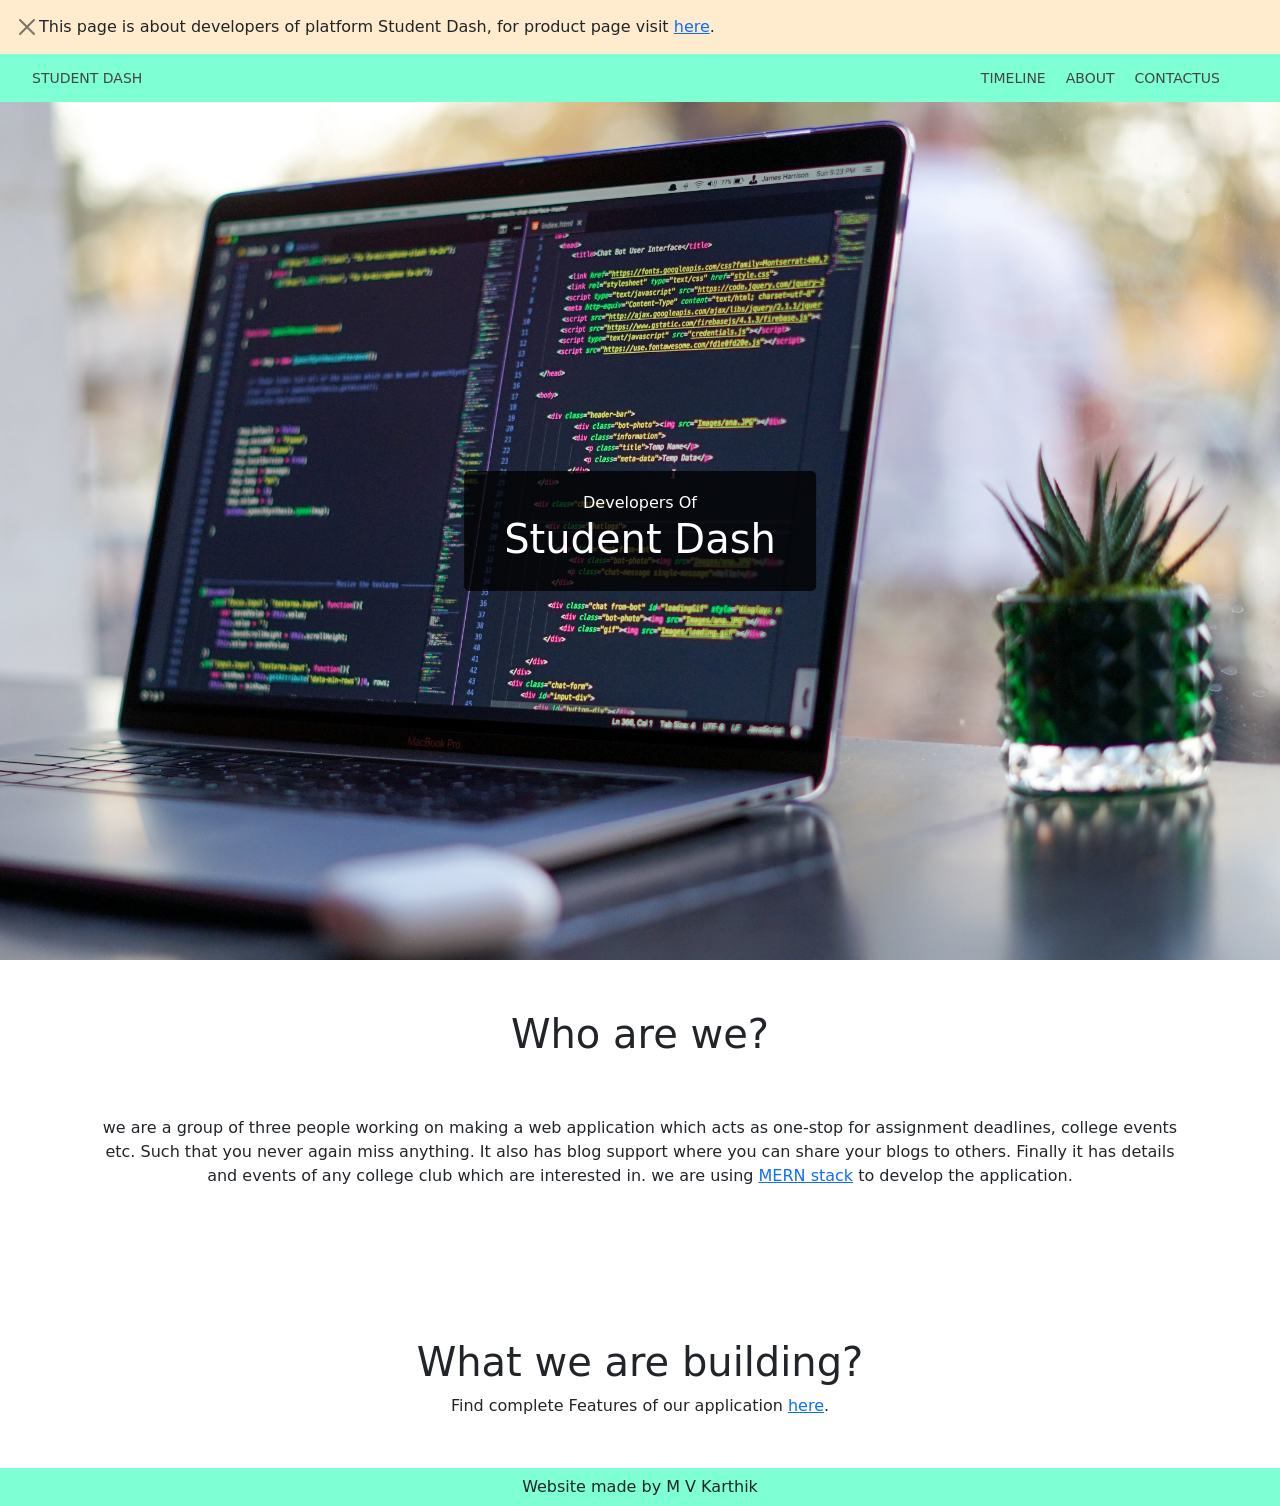
==== index.html @ 1e2ff8c9 "temporarily host ssl assignment" ====
<!DOCTYPE html>
<html lang="en">
<head>
    <meta charset="UTF-8">
    <meta http-equiv="X-UA-Compatible" content="IE=edge">
    <meta name="viewport" content="width=device-width, initial-scale=1.0">
    <title>Document</title>
    <link rel="stylesheet" href="./style.css">
    <link href="https://cdn.jsdelivr.net/npm/bootstrap@5.0.2/dist/css/bootstrap.min.css" rel="stylesheet" integrity="sha384-EVSTQN3/azprG1Anm3QDgpJLIm9Nao0Yz1ztcQTwFspd3yD65VohhpuuCOmLASjC" crossorigin="anonymous">
</head>
<body>
    <div Id="note-wrap">
        <div class="note">
            <button type="button" onclick="closenote()" class="btn-close" aria-label="Close"></button>
            <p>This page is about developers of platform  Student Dash, for product page visit <a href="https://modernoctave.github.io/SSL-git/">here</a>.</p>
        </div>
    </div>
    <header>
        <ul>
            <li><a href="./index.html">Student Dash</a></li>
        </ul>
        <div class="nav">

            <ul>
                <li><a href="./timeline.html" >Timeline</a></li>
                <li><a href="./aboutus.html">About</a></li>
                <li><a href="./Contactus.html">ContactUs</a></li>
            </ul> 
        </div>
    </header>
    <div class="poster">
        <img  class="poster-image" src="./img/james-harrison-vpOeXr5wmR4-unsplash.jpg">   
        <div class="poster-text" >
            <p>Developers Of</p>
            <h1 style="margin-top: 0px;">Student Dash</h1>
        </div> 
    </div>
    
    <div class="whoarewe">
        <h1>Who are we?</h1>
        <p class="whoarewe"> we are a group of three people working on making a web application which acts
            as one-stop for assignment deadlines, college events etc. Such that you never again miss anything.
            It also has blog support where you can share your blogs to others. Finally it has details and events of any college club which are interested in.
            we are using <a href="https://www.mongodb.com/mern-stack">MERN stack</a> to develop the application.
        </p>
    </div>
    <div class="whoarewe">
        <h1>What we are building?</h1>
        <p>
            Find complete Features of our application <a href="https://modernoctave.github.io/SSL-git/features.html">here</a>.
        </p>
    </div>

    <footer>Website made by M V Karthik</footer>
    <script>
        function closenote(){
            document.getElementById("note-wrap").innerHTML="";
        }
    </script>
</body>
</html>
---- style.css ----
html {
    width: 100%;
    height: 100%;
}

p,ul,li {
    margin: inherit !important;
}
 
h1 {
    text-align: center;
}

body{
    display: flex;
    flex-direction: column;
    height: 100%;
    margin: 20px;
}

.note{
    background-color: blanchedalmond;
    padding: 15px;
    display: flex;
    flex-direction: row;
    align-items: center;
}

header{
    display: flex;
    background-color: aquamarine;
    flex-direction: row;
    justify-content: space-between;
}

header ul{
    display: flex;
    flex-direction: row;
    justify-content: space-evenly;
}

.nav {
    display: flex;
    margin-right: 20px;
    justify-content:end;
    min-width: 50%;
}

header li{
    list-style: none;
    display: inline-block;
    position: relative;
    padding-top: 12px;
    padding-bottom: 12px;
}

header a {
    text-align: center;
    color: #444;
    text-decoration: none;
    text-transform: uppercase;
    font-size: 14px;
    min-height: 100%;
  }
  
  header a:hover {
    color: #000;
  }

header a::before {
    content: '';
    display: block;
    height: 5px;
    background-color: #444;
  
    position: absolute;
    top: 0;
    width: 0%;
  
    transition: all ease-in-out 250ms;
}

header a:hover::before {
    width: 100%;
}

.poster {
	position: relative;
	top: 0px;
	left: 0px;
	width: 100%;
}

.poster-image {
	width: 100%;
	height: calc(100vh - 12px - 30px);
	object-fit:cover;
	display: block;
    z-index: -1;
}

.poster-text {
	color: white;
	background-color: #000000c8;
	position: absolute;
	top: 50%;
	left: 50%;
	transform: translate(-50%, -50%);
	padding: 20px 40px;
	border-radius: 5px;
	text-align: center;
}

footer {
    padding: 7px;
    text-align: center;
    margin-top: auto;
    background-color: aquamarine;
}

.whoarewe{
    text-align: center;
    padding: 50px;
}

.Subscribe{
    margin-top: 2em;
    text-align: center;
}

/*Time line */
#timeline-container {
    overflow: auto;
    padding: 60px 0;
}
#timeline-container .inner-container {
    max-width: 1000px;
    margin: 0 auto;
}
#timeline-container .inner-container .heading {
    text-align: center;
    font-family: var(--font-family-1);
    font-weight: 700;
    font-size: 3rem;
    color:black;
    margin-top: 0;
}
.timeline {
    margin: 0 auto;
    position: relative;
    left: 120px;
    width: 80%;
    max-width: 900px;
    margin-top: 16px;
    margin-left: 5%;
}
.timeline-item {
    font-family: var(--font-family-2);
    text-align: center;
    font-size: 1.4rem;
    padding: 1rem 1.5rem 1rem 1.5rem;
    border-left: 4px solid rgb(0, 0, 0);
    border-bottom: 1px solid rgb(0, 0, 0);
    position: relative;
    list-style-type: none;
    --item-width: calc(100%);
}
.timeline-item::after {
    content: attr(data-date);
    position: absolute;
    right: calc(var(--item-width) + 40px);
    top: 16px;
    float: right;
    font-weight: bold;
    white-space: nowrap;
}
.timeline-item::before {
    content: "";
    border-radius: 50%;
    width: 16px;
    height: 16px;
    position: absolute;
    left: -10px;
    top: 21px;
}
.timeline-item:last-child {
    border-bottom: none;
}
@media only screen and (max-width: 800px) {
    .timeline {
        margin: 0 auto;
        position: relative;
        left: 85px;
   }
    .timeline .timeline-item {
        font-size: 1.1rem;
   }
    .timeline .timeline-item::after {
        right: calc(var(--item-width) + 30px);
   }
}
@media only screen and (max-width: 800px) {
    .timeline-item {
        padding: 1rem 1.5rem 1rem 0.5rem;
   }
    .timeline-item::after {
        right: calc(var(--item-width) + 20px);
   }
}

.aboutus{
    padding: 40px;
    display: flex;
    flex-direction: row;
    justify-content: space-evenly;
    color: coral;
}

.aboutus h2:hover{
    color: blueviolet;
}

.stack{
    padding: 40px;
    display: flex;
    flex-direction: row;
    justify-content: space-evenly;
    color: rgb(43, 199, 121);
}

.stack h2:hover{
    color: blueviolet;
}
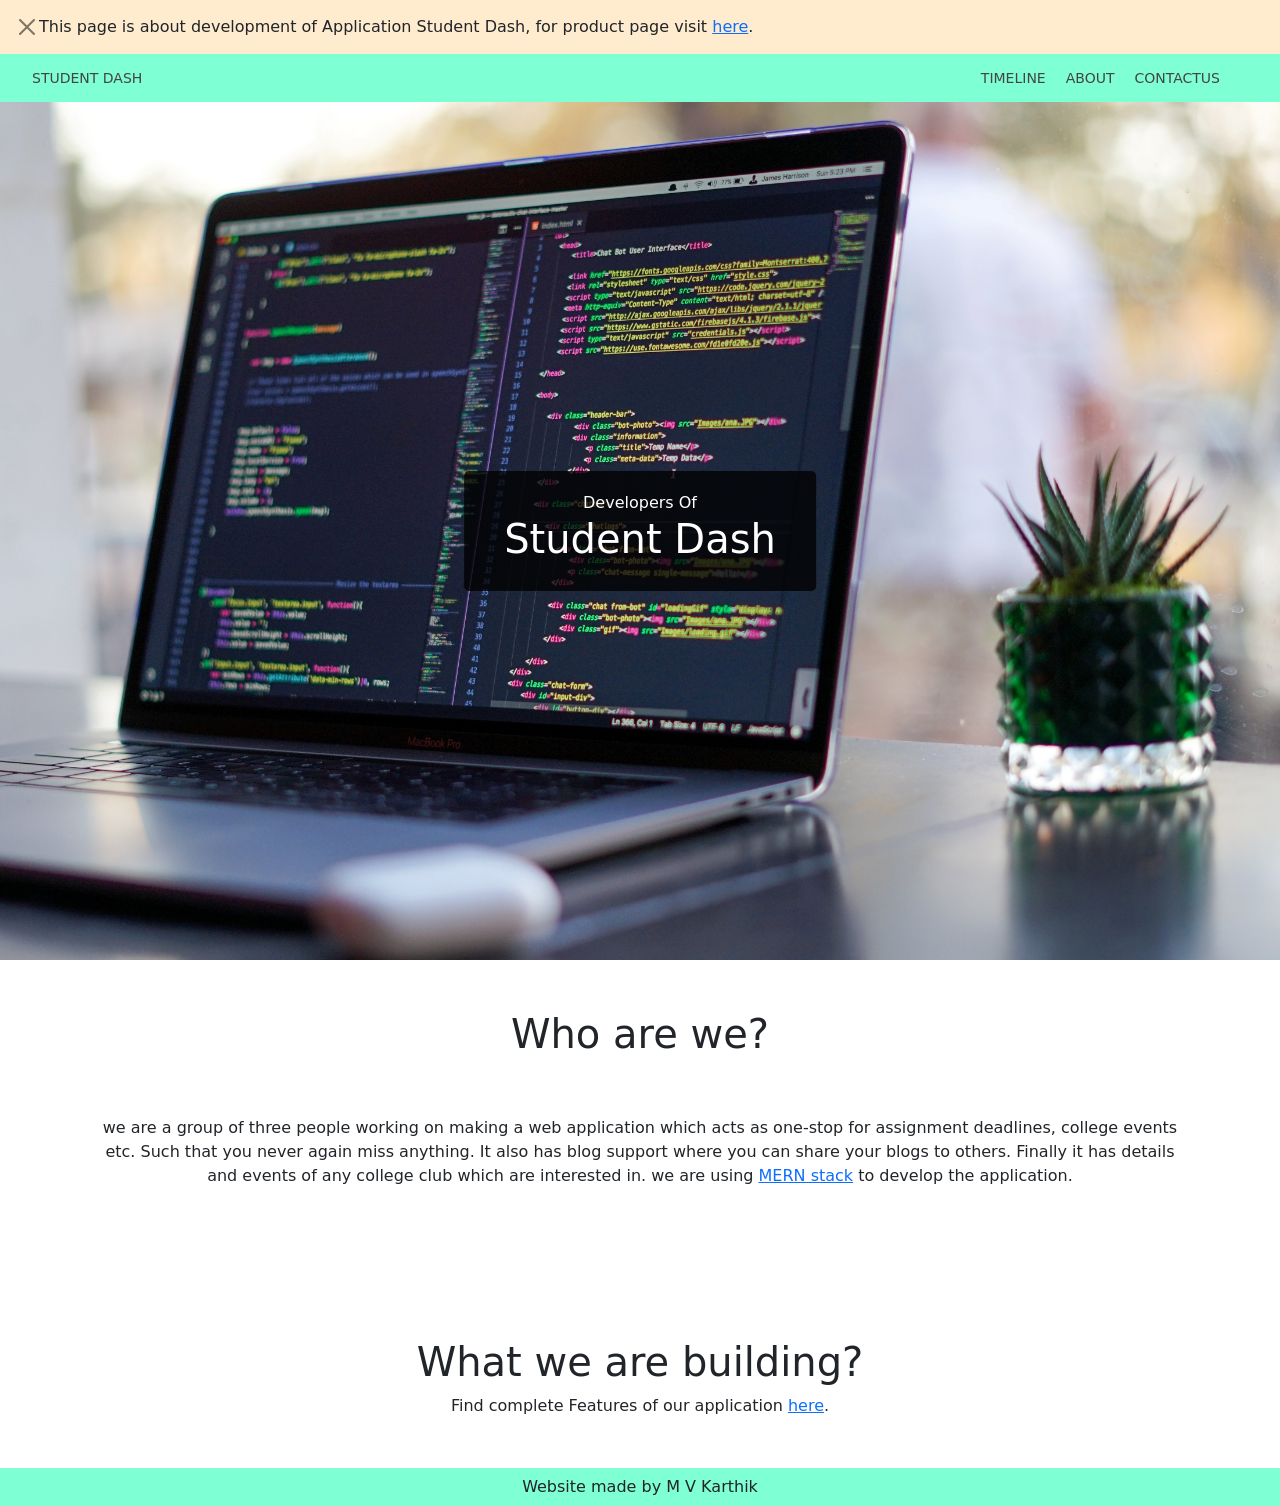
==== commit f61ab2fe: "Update index.html" ====
--- a/index.html
+++ b/index.html
@@ -12,7 +12,7 @@
     <div Id="note-wrap">
         <div class="note">
             <button type="button" onclick="closenote()" class="btn-close" aria-label="Close"></button>
-            <p>This page is about developers of platform  Student Dash, for product page visit <a href="https://modernoctave.github.io/SSL-git/">here</a>.</p>
+            <p>This page is about development of Application Student Dash, for product page visit <a href="https://modernoctave.github.io/SSL-git/">here</a>.</p>
         </div>
     </div>
     <header>
@@ -58,4 +58,4 @@
         }
     </script>
 </body>
-</html>+</html>
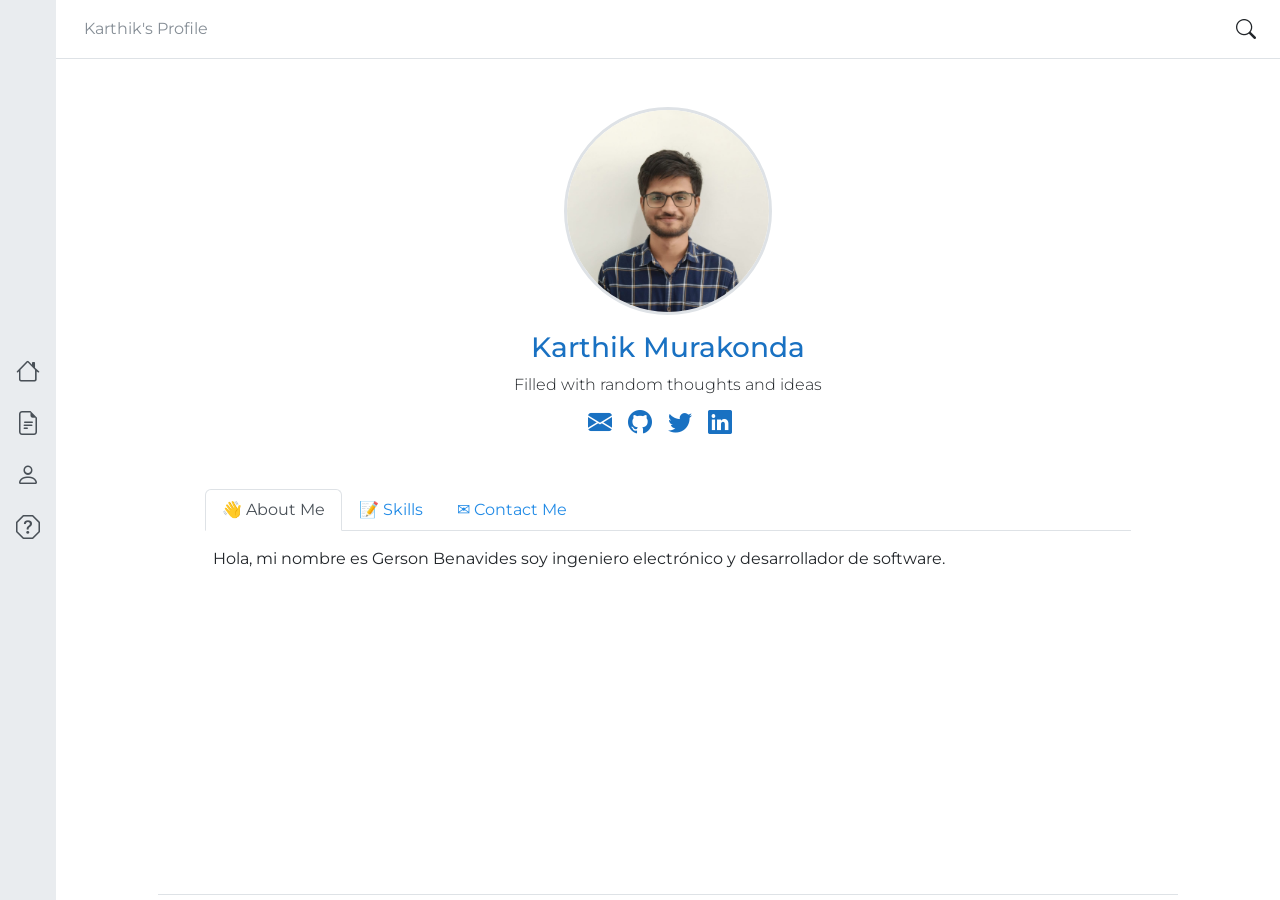
==== commit f31ed42f: "new brach" ====
--- a/index.html
+++ b/index.html
@@ -1,61 +1,551 @@
-<!DOCTYPE html>
-<html lang="en">
-<head>
-    <meta charset="UTF-8">
-    <meta http-equiv="X-UA-Compatible" content="IE=edge">
-    <meta name="viewport" content="width=device-width, initial-scale=1.0">
-    <title>Document</title>
-    <link rel="stylesheet" href="./style.css">
-    <link href="https://cdn.jsdelivr.net/npm/bootstrap@5.0.2/dist/css/bootstrap.min.css" rel="stylesheet" integrity="sha384-EVSTQN3/azprG1Anm3QDgpJLIm9Nao0Yz1ztcQTwFspd3yD65VohhpuuCOmLASjC" crossorigin="anonymous">
-</head>
-<body>
-    <div Id="note-wrap">
-        <div class="note">
-            <button type="button" onclick="closenote()" class="btn-close" aria-label="Close"></button>
-            <p>This page is about development of Application Student Dash, for product page visit <a href="https://modernoctave.github.io/SSL-git/">here</a>.</p>
-        </div>
-    </div>
-    <header>
-        <ul>
-            <li><a href="./index.html">Student Dash</a></li>
-        </ul>
-        <div class="nav">
-
-            <ul>
-                <li><a href="./timeline.html" >Timeline</a></li>
-                <li><a href="./aboutus.html">About</a></li>
-                <li><a href="./Contactus.html">ContactUs</a></li>
-            </ul> 
-        </div>
-    </header>
-    <div class="poster">
-        <img  class="poster-image" src="./img/james-harrison-vpOeXr5wmR4-unsplash.jpg">   
-        <div class="poster-text" >
-            <p>Developers Of</p>
-            <h1 style="margin-top: 0px;">Student Dash</h1>
-        </div> 
-    </div>
-    
-    <div class="whoarewe">
-        <h1>Who are we?</h1>
-        <p class="whoarewe"> we are a group of three people working on making a web application which acts
-            as one-stop for assignment deadlines, college events etc. Such that you never again miss anything.
-            It also has blog support where you can share your blogs to others. Finally it has details and events of any college club which are interested in.
-            we are using <a href="https://www.mongodb.com/mern-stack">MERN stack</a> to develop the application.
-        </p>
-    </div>
-    <div class="whoarewe">
-        <h1>What we are building?</h1>
-        <p>
-            Find complete Features of our application <a href="https://modernoctave.github.io/SSL-git/features.html">here</a>.
-        </p>
-    </div>
-
-    <footer>Website made by M V Karthik</footer>
-    <script>
-        function closenote(){
-            document.getElementById("note-wrap").innerHTML="";
-        }
-    </script>
-</body>
-</html>
+<!DOCTYPE html>
+<html lang="en">
+<head>
+  <meta charset="UTF-8">
+  <meta name="viewport" content="width=device-width, initial-scale=1.0">
+  <title>Karthik Murakonda</title>
+  <link rel="preconnect" href="https://fonts.googleapis.com">
+  <link rel="preconnect" href="https://fonts.gstatic.com" crossorigin>
+  <link rel="stylesheet" href="https://fonts.googleapis.com/css2?family=Montserrat:ital,wght@0,100;0,200;0,300;0,400;0,500;0,600;0,700;0,800;0,900;1,100;1,200;1,300;1,400;1,500;1,600;1,700;1,800;1,900&display=swap">
+  <link rel="stylesheet" href="https://karthikmurakonda.github.io/assets/css/custom.css">
+  <link rel="stylesheet" href="https://cdn.jsdelivr.net/npm/bootstrap-icons@1.10.3/font/bootstrap-icons.css"><link rel="apple-touch-icon" sizes="180x180" href="https://karthikmurakonda.github.io/images/favicon/apple-touch-icon.png">
+    <link rel="icon" type="image/png" sizes="32x32" href="https://karthikmurakonda.github.io/images/favicon/favicon-32x32.png">
+    <link rel="icon" type="image/png" sizes="16x16" href="https://karthikmurakonda.github.io/images/favicon/favicon-16x16.png">
+    <link rel="manifest" href="https://karthikmurakonda.github.io/images/favicon/site.webmanifest">
+    <link rel="mask-icon" href="https://karthikmurakonda.github.io/images/favicon/safari-pinned-tab.svg" color="#5bbad5">
+    <meta name="msapplication-TileColor" content="#2d89ef">
+    <meta name="theme-color" content="#ffffff"><link rel="canonical" href="https://karthikmurakonda.github.io/" /><link rel="alternate" type="application/atom+xml"
+        title="RSS" href="https://karthikmurakonda.github.io/atom.xml"
+      ><meta name="author" content="Your name"><meta name="description" content="An aspiring software developer and a student of life." /><meta name="generator" content="Zola">
+  <meta property="og:title" content="Karthik's Profile" />
+  <meta property="og:url" content="https://karthikmurakonda.github.io/" /><meta property="og:description" content="An aspiring software developer and a student of life." /><meta property="og:site_name" content="Karthik Murakonda" />
+  <meta property="og:locale" content="en_US" />
+  <meta name="twitter:card" content="summary" /><meta name="twitter:creator" content="@user" /><meta name="google-site-verification" content="0123457890abcdefg" />
+  <script async src="https://www.googletagmanager.com/gtag/js?id=G-0123456789"></script>
+    <script>
+      window.dataLayer = window.dataLayer || [];
+      function gtag(){dataLayer.push(arguments);}
+      gtag('js', new Date());
+
+      gtag('config', 'G-0123456789');
+    </script>
+</head>
+<body>
+  <div class="container-fluid vh-100">
+    <div class="row h-100"><div
+    class="sidebar d-none d-xl-block col-auto mh-100 p-0 overflow-auto"
+  >
+    <aside class="d-flex flex-column justify-content-between h-100">
+      <div class="d-none mb-4 pt-5 px-4 text-center">
+        <div class="sidebar-avatar mb-2 mx-auto border border-3 rounded-circle">
+          <a href="https://karthikmurakonda.github.io/" target="_blank" rel="noopener noreferrer">
+    <img
+      src="https://karthikmurakonda.github.io/images/avatar.jpeg"
+      alt="Your name"
+      class="img-fluid"
+    >
+  </a>
+        </div>
+        <div class="mb-1">
+          <a
+            href="https://karthikmurakonda.github.io"
+            class="sidebar-title fs-5 fw-bold text-decoration-none"
+          >
+            Karthik Murakonda
+          </a>
+        </div>
+        <div class="fw-light">
+          Filled with random thoughts and ideas
+        </div>
+      </div>
+
+      <div class="sidebar-nav list-group my-auto rounded-0 text-center"><a
+        href="https://karthikmurakonda.github.io/"
+        class="sidebar-nav-item list-group-item list-group-item-action border border-0"
+        data-bs-toggle="tooltip" data-bs-title="Home"
+      >
+        <span class="sidebar-nav-icon bi bi-house d-none d-xl-inline fs-4"></span>
+        <span class="sidebar-nav-text d-none">
+          Home
+        </span>
+      </a><a
+        href="https://karthikmurakonda.github.io/blog/"
+        class="sidebar-nav-item list-group-item list-group-item-action border border-0"
+        data-bs-toggle="tooltip" data-bs-title="Blog"
+      >
+        <span class="sidebar-nav-icon bi bi-file-earmark-text d-none d-xl-inline fs-4"></span>
+        <span class="sidebar-nav-text d-none">
+          Blog
+        </span>
+      </a><a
+        href="https://karthikmurakonda.github.io/"
+        class="sidebar-nav-item list-group-item list-group-item-action border border-0"
+        data-bs-toggle="tooltip" data-bs-title="Author"
+      >
+        <span class="sidebar-nav-icon bi bi-person d-none d-xl-inline fs-4"></span>
+        <span class="sidebar-nav-text d-none">
+          Author
+        </span>
+      </a><a
+        href="https://github.com/gersonbdev/ataraxia-zola"
+        class="sidebar-nav-item list-group-item list-group-item-action border border-0"
+        data-bs-toggle="tooltip" data-bs-title="About"
+      >
+        <span class="sidebar-nav-icon bi bi-question-octagon d-none d-xl-inline fs-4"></span>
+        <span class="sidebar-nav-text d-none">
+          About
+        </span>
+      </a></div>
+
+      <div class="sidebar-social d-none mt-4 pb-4 px-4">
+        <div class="container-fluid">
+          <div class="row justify-content-center">
+            <div class="col-auto px-2">
+        <a
+          href="mailto:200010030@iitdh.ac.in"
+          target="_blank" rel="noopener noreferrer"
+          data-bs-toggle="tooltip"
+          data-bs-title='Email'
+          class="text-decoration-none"
+        >
+          <span class="bi bi-envelope-fill"></span>
+        </a>
+      </div><div class="col-auto px-2">
+        <a
+          href="github.com/karthikmurakonda"
+          target="_blank" rel="noopener noreferrer"
+          data-bs-toggle="tooltip"
+          data-bs-title='GitHub'
+          class="text-decoration-none"
+        >
+          <span class="bi bi-github"></span>
+        </a>
+      </div><div class="col-auto px-2">
+        <a
+          href="https://twitter.com/mv_karthik14"
+          target="_blank" rel="noopener noreferrer"
+          data-bs-toggle="tooltip"
+          data-bs-title='Twitter'
+          class="text-decoration-none"
+        >
+          <span class="bi bi-twitter"></span>
+        </a>
+      </div><div class="col-auto px-2">
+        <a
+          href="https://www.linkedin.com/in/murakonda-venkata-karthik-59756b200/"
+          target="_blank" rel="noopener noreferrer"
+          data-bs-toggle="tooltip"
+          data-bs-title='LinkedIn'
+          class="text-decoration-none"
+        >
+          <span class="bi bi-linkedin"></span>
+        </a>
+      </div><div class="col-auto px-2">
+        <a
+          href="https://leetcode.com/karthikmurakonda/"
+          target="_blank" rel="noopener noreferrer"
+          data-bs-toggle="tooltip"
+          data-bs-title='Leetcode'
+          class="text-decoration-none"
+        >
+          <span class="bi bi-leetcode"></span>
+        </a>
+      </div>
+          </div>
+        </div>
+      </div>
+    </aside>
+  </div><div class="col mh-100 overflow-auto px-0"><nav
+    class="navbar navbar-expand navbar-bg-light sticky-top border-bottom"
+  >
+    <div class="container-fluid"><button
+        type="button"
+        class="btn d-block d-xl-none fs-5"
+        data-bs-toggle="offcanvas" data-bs-target="#offcanvas"
+        aria-controls="offcanvas"
+      >
+        <span class="bi bi-list"></span>
+      </button>
+      
+      <div class="col-8">
+        
+          <div class="row justify-content-center justify-content-xl-start p-2 ps-xl-3 text-center"><div class="col-auto">
+      <span
+        class="d-inline d-sm-none text-secondary"
+        data-bs-toggle="tooltip"
+        data-bs-title="Karthik's Profile"
+      >
+        Karthik's Profil…
+      </span>
+      <span
+        class="d-none d-sm-inline text-secondary"
+        data-bs-toggle="tooltip"
+        data-bs-title="Karthik's Profile"
+      >
+        Karthik's Profile
+      </span>
+    </div>
+  </div>
+        
+      </div>
+
+      <button
+    type="button" data-bs-toggle="modal" data-bs-target="#searchModal"
+    class="btn border border-0"
+  >
+    <span class="bi bi-search fs-5"></span>
+  </button>
+    </div>
+  </nav><div class="d-flex flex-column h-100"><main class="container">
+    <div class="row justify-content-center mt-5 mb-3">
+      <div class="col-auto">
+        <div class="index-avatar border border-3 rounded-circle">
+          <a href="https://karthikmurakonda.github.io/" target="_blank" rel="noopener noreferrer">
+    <img
+      src="https://karthikmurakonda.github.io/images/avatar.jpeg"
+      alt="Your name"
+      class="img-fluid"
+    >
+  </a>
+        </div>
+      </div>
+    </div>
+    <div class="row justify-content-center mb-5">
+      <div class="col-11 col-sm-8 col-md-7 col-xl-6 text-center">  
+        <div class="mb-1">
+            <a
+              href="https://karthikmurakonda.github.io/"
+              target="_blank"
+              rel="noopener noreferrer"
+              class="text-decoration-none"
+            >
+                <h1 class="fs-3">Karthik Murakonda</h1>
+            </a>
+        </div>
+        <div class="fs-6 fw-light mb-2">
+            Filled with random thoughts and ideas
+        </div>
+        <div class="row justify-content-center fs-4">
+          <div class="col-auto px-2">
+        <a
+          href="mailto:200010030@iitdh.ac.in"
+          target="_blank" rel="noopener noreferrer"
+          data-bs-toggle="tooltip"
+          data-bs-title='Email'
+          class="text-decoration-none"
+        >
+          <span class="bi bi-envelope-fill"></span>
+        </a>
+      </div><div class="col-auto px-2">
+        <a
+          href="github.com/karthikmurakonda"
+          target="_blank" rel="noopener noreferrer"
+          data-bs-toggle="tooltip"
+          data-bs-title='GitHub'
+          class="text-decoration-none"
+        >
+          <span class="bi bi-github"></span>
+        </a>
+      </div><div class="col-auto px-2">
+        <a
+          href="https://twitter.com/mv_karthik14"
+          target="_blank" rel="noopener noreferrer"
+          data-bs-toggle="tooltip"
+          data-bs-title='Twitter'
+          class="text-decoration-none"
+        >
+          <span class="bi bi-twitter"></span>
+        </a>
+      </div><div class="col-auto px-2">
+        <a
+          href="https://www.linkedin.com/in/murakonda-venkata-karthik-59756b200/"
+          target="_blank" rel="noopener noreferrer"
+          data-bs-toggle="tooltip"
+          data-bs-title='LinkedIn'
+          class="text-decoration-none"
+        >
+          <span class="bi bi-linkedin"></span>
+        </a>
+      </div><div class="col-auto px-2">
+        <a
+          href="https://leetcode.com/karthikmurakonda/"
+          target="_blank" rel="noopener noreferrer"
+          data-bs-toggle="tooltip"
+          data-bs-title='Leetcode'
+          class="text-decoration-none"
+        >
+          <span class="bi bi-leetcode"></span>
+        </a>
+      </div>
+        </div>
+      </div>
+    </div>
+    <div class="row justify-content-center mb-5">
+      <div class="col-11 col-lg-10 col-xxl-9">
+        <div class="mb-5">
+  <ul class="nav nav-tabs" id="home" role="tablist"><li class="nav-item" role="presentation">
+        <button
+          id="home-0-tab"
+          data-bs-toggle="tab" data-bs-target="#home-0-tab-pane"
+          type="button" role="tab" aria-controls="home-0-tab-pane"class="nav-link active"
+            aria-selected="true">
+          👋 About Me
+        </button>
+      </li><li class="nav-item" role="presentation">
+        <button
+          id="home-1-tab"
+          data-bs-toggle="tab" data-bs-target="#home-1-tab-pane"
+          type="button" role="tab" aria-controls="home-1-tab-pane"class="nav-link"
+            aria-selected="false">
+          📝 Skills
+        </button>
+      </li><li class="nav-item" role="presentation">
+        <button
+          id="home-2-tab"
+          data-bs-toggle="tab" data-bs-target="#home-2-tab-pane"
+          type="button" role="tab" aria-controls="home-2-tab-pane"class="nav-link"
+            aria-selected="false">
+          ✉ Contact Me
+        </button>
+      </li></ul>
+  <div class="tab-content py-3 px-2" id="homeContent"><div
+        id="home-0-tab-pane" role="tabpanel"
+        aria-labelledby="home-0-tab" tabindex="0"class="tab-pane fade show active">
+        Hola, mi nombre es Gerson Benavides soy ingeniero electrónico y desarrollador de software.
+      </div><div
+        id="home-1-tab-pane" role="tabpanel"
+        aria-labelledby="home-1-tab" tabindex="0"class="tab-pane fade">
+        Tengo experiencia en proyectos web, diseño electrónico, sistemas embebidos y software para móviles; contando con conocimiento en múltiples lenguajes de programación de alto y bajo nivel, con orientaciones hacia front-end, back-end y desarrollo de controladores de hardware.
+      </div><div
+        id="home-2-tab-pane" role="tabpanel"
+        aria-labelledby="home-2-tab" tabindex="0"class="tab-pane fade">
+        Puedes contactarme a través de mi correo electrónico gersonbdev@gmail.com o en cualquiera de los canales mencionados en este sitio web.
+      </div></div>
+</div><!-- ## Patrocinio
+
+[![Liberapay](https://img.shields.io/badge/Financia%20mi%20trabajo-F6C915?style=flat&logo=liberapay&logoColor=ffffff "Finance my work")](https://liberapay.com/gersonbenavides/donate)  [![PayPal](https://img.shields.io/badge/Realiza%20una%20donación-00457C?style=flat&logo=paypal "Make a donation")](https://paypal.me/gersonbdev?country.x=CO&locale.x=es_XC)
+ -->
+
+      </div>
+    </div>
+  </main><footer class="container-fluid mt-auto">
+    <div class="row justify-content-center">
+      <div class="col-10">
+        <div class="row pt-3 pb-4 border-top">
+          <div class="col-12 col-md-6 mb-2 mb-md-0 text-center text-md-start">
+            <small class="text-secondary">
+              © 2023
+              <a 
+                href="https://karthikmurakonda.github.io/"
+                target="_blank" rel="noopener noreferrer"
+                class="text-decoration-none"
+              >
+                Your name&period;
+              </a>
+              <a
+                href="https://creativecommons.org/licenses/by/4.0/"
+                data-bs-toggle="tooltip"
+                data-bs-title="Except where otherwise noted, the blog posts on this site are licensed under the Creative Commons Attribution 4.0 International (CC BY 4.0) License by the author."
+                class="text-secondary text-decoration-none"
+              >
+                Some rights reserved.
+              </a>
+            </small>
+          </div>
+          <div class="col-12 col-md-6 text-center text-md-end">
+            <small class="text-secondary">
+              Powered by
+              <a 
+                href="https://www.getzola.org/"
+                target="_blank" rel="noopener noreferrer"
+                class="text-decoration-none"
+              >
+                Zola
+              </a>
+              with
+              <a 
+                href="https://github.com/gersonbdev/ataraxia-zola"
+                target="_blank" rel="noopener noreferrer"
+                class="text-decoration-none"
+              >
+                Ataraxia
+              </a>
+              theme.
+            </small>
+          </div>
+        </div>
+      </div>
+    </div>
+  </footer>
+        </div>
+      </div>
+    </div>
+  </div>
+  <div class="offcanvas offcanvas-start" tabindex="-1" id="offcanvas" aria-labelledby="offcanvasLabel">
+    <div class="offcanvas-body p-0">
+      <div class="sidebar container-fluid vh-100">
+        <div class="row h-100">
+          <div
+            class="col mh-100 px-0 overflow-auto"
+          >
+            <aside class="d-flex flex-column justify-content-between h-100">
+              <div class="mb-4 pt-5 px-3 text-center">
+                <div class="sidebar-avatar mb-2 mx-auto border border-3 rounded-circle">
+                  <a href="https://karthikmurakonda.github.io/" target="_blank" rel="noopener noreferrer">
+    <img
+      src="https://karthikmurakonda.github.io/images/avatar.jpeg"
+      alt="Your name"
+      class="img-fluid"
+    >
+  </a>
+                </div>
+                <div>
+                  <a
+                    href="https://karthikmurakonda.github.io"
+                    class="sidebar-title fs-5 fw-bold text-decoration-none"
+                  >
+                    Karthik Murakonda
+                  </a>
+                </div>
+              </div>
+
+              <div class="sidebar-nav list-group my-auto rounded-0 text-start"><a
+        href="https://karthikmurakonda.github.io/"
+        class="sidebar-nav-item list-group-item list-group-item-action border border-0"
+        data-bs-toggle="tooltip" data-bs-title="Home"
+      >
+        <span class="sidebar-nav-icon bi bi-house ms-2 me-1 fs-4"></span>
+        <span class="sidebar-nav-text">Home</span>
+      </a><a
+        href="https://karthikmurakonda.github.io/blog/"
+        class="sidebar-nav-item list-group-item list-group-item-action border border-0"
+        data-bs-toggle="tooltip" data-bs-title="Blog"
+      >
+        <span class="sidebar-nav-icon bi bi-file-earmark-text ms-2 me-1 fs-4"></span>
+        <span class="sidebar-nav-text">Blog</span>
+      </a><a
+        href="https://karthikmurakonda.github.io/"
+        class="sidebar-nav-item list-group-item list-group-item-action border border-0"
+        data-bs-toggle="tooltip" data-bs-title="Author"
+      >
+        <span class="sidebar-nav-icon bi bi-person ms-2 me-1 fs-4"></span>
+        <span class="sidebar-nav-text">Author</span>
+      </a><a
+        href="https://github.com/gersonbdev/ataraxia-zola"
+        class="sidebar-nav-item list-group-item list-group-item-action border border-0"
+        data-bs-toggle="tooltip" data-bs-title="About"
+      >
+        <span class="sidebar-nav-icon bi bi-question-octagon ms-2 me-1 fs-4"></span>
+        <span class="sidebar-nav-text">About</span>
+      </a></div>
+
+              <div class="sidebar-social mt-4 pb-4 px-3">
+                <div class="container-fluid">
+                  <div class="row justify-content-center">
+                    <div class="col-auto px-2">
+        <a
+          href="mailto:200010030@iitdh.ac.in"
+          target="_blank" rel="noopener noreferrer"
+          data-bs-toggle="tooltip"
+          data-bs-title='Email'
+          class="text-decoration-none"
+        >
+          <span class="bi bi-envelope-fill"></span>
+        </a>
+      </div><div class="col-auto px-2">
+        <a
+          href="github.com/karthikmurakonda"
+          target="_blank" rel="noopener noreferrer"
+          data-bs-toggle="tooltip"
+          data-bs-title='GitHub'
+          class="text-decoration-none"
+        >
+          <span class="bi bi-github"></span>
+        </a>
+      </div><div class="col-auto px-2">
+        <a
+          href="https://twitter.com/mv_karthik14"
+          target="_blank" rel="noopener noreferrer"
+          data-bs-toggle="tooltip"
+          data-bs-title='Twitter'
+          class="text-decoration-none"
+        >
+          <span class="bi bi-twitter"></span>
+        </a>
+      </div><div class="col-auto px-2">
+        <a
+          href="https://www.linkedin.com/in/murakonda-venkata-karthik-59756b200/"
+          target="_blank" rel="noopener noreferrer"
+          data-bs-toggle="tooltip"
+          data-bs-title='LinkedIn'
+          class="text-decoration-none"
+        >
+          <span class="bi bi-linkedin"></span>
+        </a>
+      </div><div class="col-auto px-2">
+        <a
+          href="https://leetcode.com/karthikmurakonda/"
+          target="_blank" rel="noopener noreferrer"
+          data-bs-toggle="tooltip"
+          data-bs-title='Leetcode'
+          class="text-decoration-none"
+        >
+          <span class="bi bi-leetcode"></span>
+        </a>
+      </div>
+                  </div>
+                </div>
+              </div>
+            </aside>
+          </div>
+        </div>
+      </div>
+    </div>
+  </div>
+  <div class="modal fade" id="searchModal" tabindex="-1" aria-labelledby="searchModalLabel" aria-hidden="true">
+  <div class="modal-dialog modal-dialog-centered modal-dialog-scrollable">
+    <div class="modal-content">
+      <div class="modal-header">
+        <h5 class="modal-title" id="searchModalLabel">
+          Search
+        </h5>
+        <button type="button" class="btn-close" data-bs-dismiss="modal" aria-label="Close"></button>
+      </div>
+      <div class="modal-body">
+        <div
+          id="searchInput" role="search" 
+          class="d-flex mb-3 border rounded-5 bg-white"
+        >
+          <input
+            id="search" type="search"
+            class="form-control border border-0 rounded-5 rounded-end"
+            placeholder="Search"
+            aria-label="Search"
+          >
+          <div class="rounded-5 rounded-start py-2 ps-2 pe-3">
+            <span class="bi bi-search"></span>
+          </div>
+        </div>
+        <div class="search-results">
+          <div class="search-results__items">
+          </div>
+        </div>
+      </div>
+    </div>
+  </div>
+</div>
+  <script src="https://karthikmurakonda.github.io/assets/js/bootstrap/bootstrap.bundle.min.js"></script>
+  <script>
+    const tooltipTriggerList = document.querySelectorAll('[data-bs-toggle="tooltip"]');
+    const tooltipList = [...tooltipTriggerList].map(tooltipTriggerEl => new bootstrap.Tooltip(tooltipTriggerEl));
+    const myModal = document.getElementById('searchModal');
+    const myInput = document.getElementById('searchInput');
+
+    myModal.addEventListener('shown.bs.modal', () => {
+      myInput.focus()
+    });
+  </script>
+  <script src="https://karthikmurakonda.github.io/elasticlunr.min.js"></script>
+  <script src="https://karthikmurakonda.github.io/search_index.en.js"></script><script src="https://karthikmurakonda.github.io/assets/js/search/search.js"></script>
+</body>
+</html>
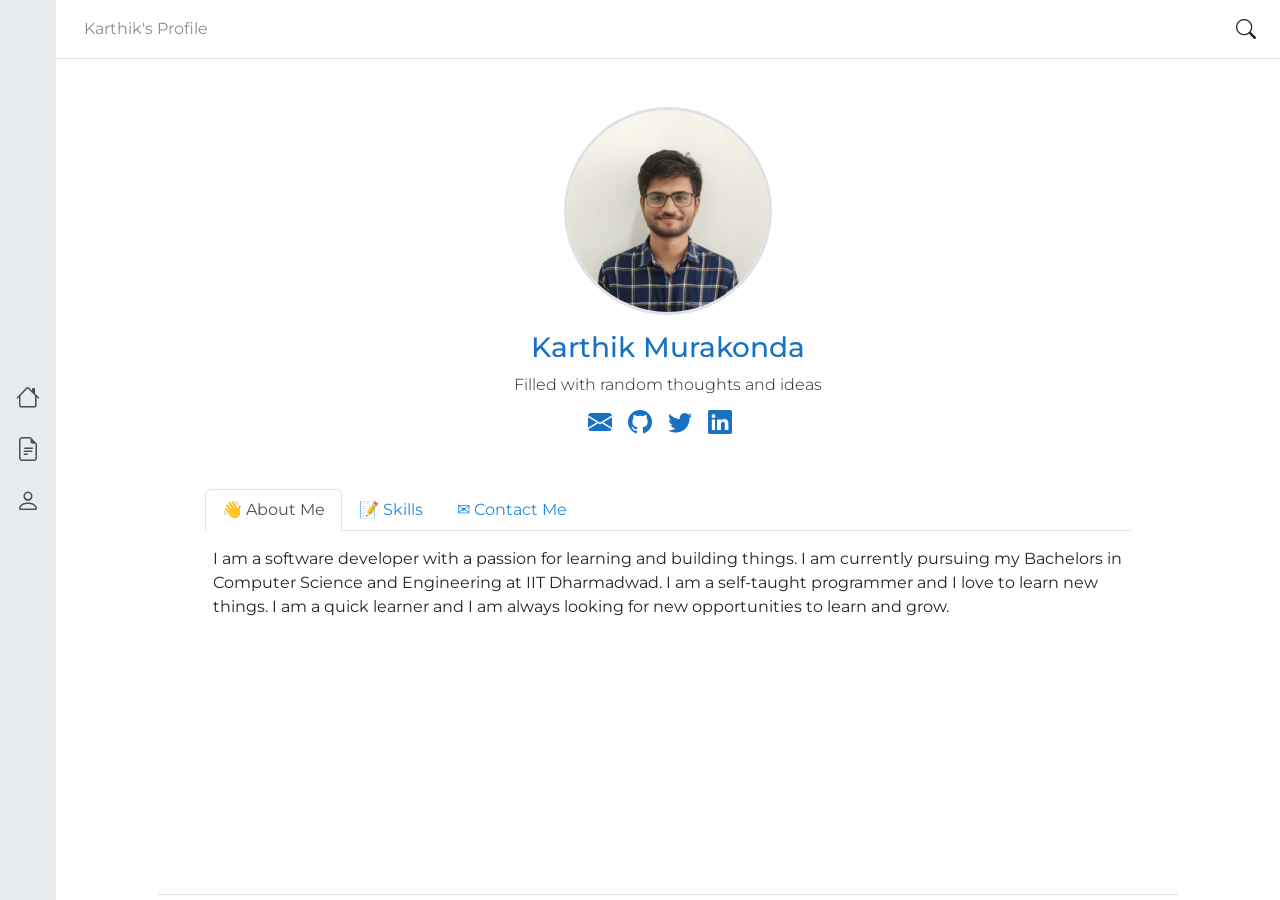
==== commit 283ed812: "deploy" ====
--- a/index.html
+++ b/index.html
@@ -16,7 +16,7 @@
     <meta name="msapplication-TileColor" content="#2d89ef">
     <meta name="theme-color" content="#ffffff"><link rel="canonical" href="https://karthikmurakonda.github.io/" /><link rel="alternate" type="application/atom+xml"
         title="RSS" href="https://karthikmurakonda.github.io/atom.xml"
-      ><meta name="author" content="Your name"><meta name="description" content="An aspiring software developer and a student of life." /><meta name="generator" content="Zola">
+      ><meta name="author" content="Karthik Murakonda"><meta name="description" content="An aspiring software developer and a student of life." /><meta name="generator" content="Zola">
   <meta property="og:title" content="Karthik's Profile" />
   <meta property="og:url" content="https://karthikmurakonda.github.io/" /><meta property="og:description" content="An aspiring software developer and a student of life." /><meta property="og:site_name" content="Karthik Murakonda" />
   <meta property="og:locale" content="en_US" />
@@ -41,7 +41,7 @@
           <a href="https://karthikmurakonda.github.io/" target="_blank" rel="noopener noreferrer">
     <img
       src="https://karthikmurakonda.github.io/images/avatar.jpeg"
-      alt="Your name"
+      alt="Karthik Murakonda"
       class="img-fluid"
     >
   </a>
@@ -85,15 +85,6 @@
         <span class="sidebar-nav-icon bi bi-person d-none d-xl-inline fs-4"></span>
         <span class="sidebar-nav-text d-none">
           Author
-        </span>
-      </a><a
-        href="https://github.com/gersonbdev/ataraxia-zola"
-        class="sidebar-nav-item list-group-item list-group-item-action border border-0"
-        data-bs-toggle="tooltip" data-bs-title="About"
-      >
-        <span class="sidebar-nav-icon bi bi-question-octagon d-none d-xl-inline fs-4"></span>
-        <span class="sidebar-nav-text d-none">
-          About
         </span>
       </a></div>
 
@@ -203,7 +194,7 @@
           <a href="https://karthikmurakonda.github.io/" target="_blank" rel="noopener noreferrer">
     <img
       src="https://karthikmurakonda.github.io/images/avatar.jpeg"
-      alt="Your name"
+      alt="Karthik Murakonda"
       class="img-fluid"
     >
   </a>
@@ -311,15 +302,15 @@
   <div class="tab-content py-3 px-2" id="homeContent"><div
         id="home-0-tab-pane" role="tabpanel"
         aria-labelledby="home-0-tab" tabindex="0"class="tab-pane fade show active">
-        Hola, mi nombre es Gerson Benavides soy ingeniero electrónico y desarrollador de software.
+        I am a software developer with a passion for learning and building things. I am currently pursuing my Bachelors in Computer Science and Engineering at IIT Dharmadwad. I am a self-taught programmer and I love to learn new things. I am a quick learner and I am always looking for new opportunities to learn and grow.
       </div><div
         id="home-1-tab-pane" role="tabpanel"
         aria-labelledby="home-1-tab" tabindex="0"class="tab-pane fade">
-        Tengo experiencia en proyectos web, diseño electrónico, sistemas embebidos y software para móviles; contando con conocimiento en múltiples lenguajes de programación de alto y bajo nivel, con orientaciones hacia front-end, back-end y desarrollo de controladores de hardware.
+        I am proficient in Python, C++ and Javascript. I have experience in building web applications using React and Django. I am also familiar with eBPF and Linux kernel development.
       </div><div
         id="home-2-tab-pane" role="tabpanel"
         aria-labelledby="home-2-tab" tabindex="0"class="tab-pane fade">
-        Puedes contactarme a través de mi correo electrónico gersonbdev@gmail.com o en cualquiera de los canales mencionados en este sitio web.
+        You can reach out to me anytime at karthik.murakonda14 [at] gmail.com. I am always open to new opportunities and collaborations.
       </div></div>
 </div><!-- ## Patrocinio
 
@@ -340,7 +331,7 @@
                 target="_blank" rel="noopener noreferrer"
                 class="text-decoration-none"
               >
-                Your name&period;
+                Karthik Murakonda&period;
               </a>
               <a
                 href="https://creativecommons.org/licenses/by/4.0/"
@@ -394,7 +385,7 @@
                   <a href="https://karthikmurakonda.github.io/" target="_blank" rel="noopener noreferrer">
     <img
       src="https://karthikmurakonda.github.io/images/avatar.jpeg"
-      alt="Your name"
+      alt="Karthik Murakonda"
       class="img-fluid"
     >
   </a>
@@ -430,13 +421,6 @@
       >
         <span class="sidebar-nav-icon bi bi-person ms-2 me-1 fs-4"></span>
         <span class="sidebar-nav-text">Author</span>
-      </a><a
-        href="https://github.com/gersonbdev/ataraxia-zola"
-        class="sidebar-nav-item list-group-item list-group-item-action border border-0"
-        data-bs-toggle="tooltip" data-bs-title="About"
-      >
-        <span class="sidebar-nav-icon bi bi-question-octagon ms-2 me-1 fs-4"></span>
-        <span class="sidebar-nav-text">About</span>
       </a></div>
 
               <div class="sidebar-social mt-4 pb-4 px-3">
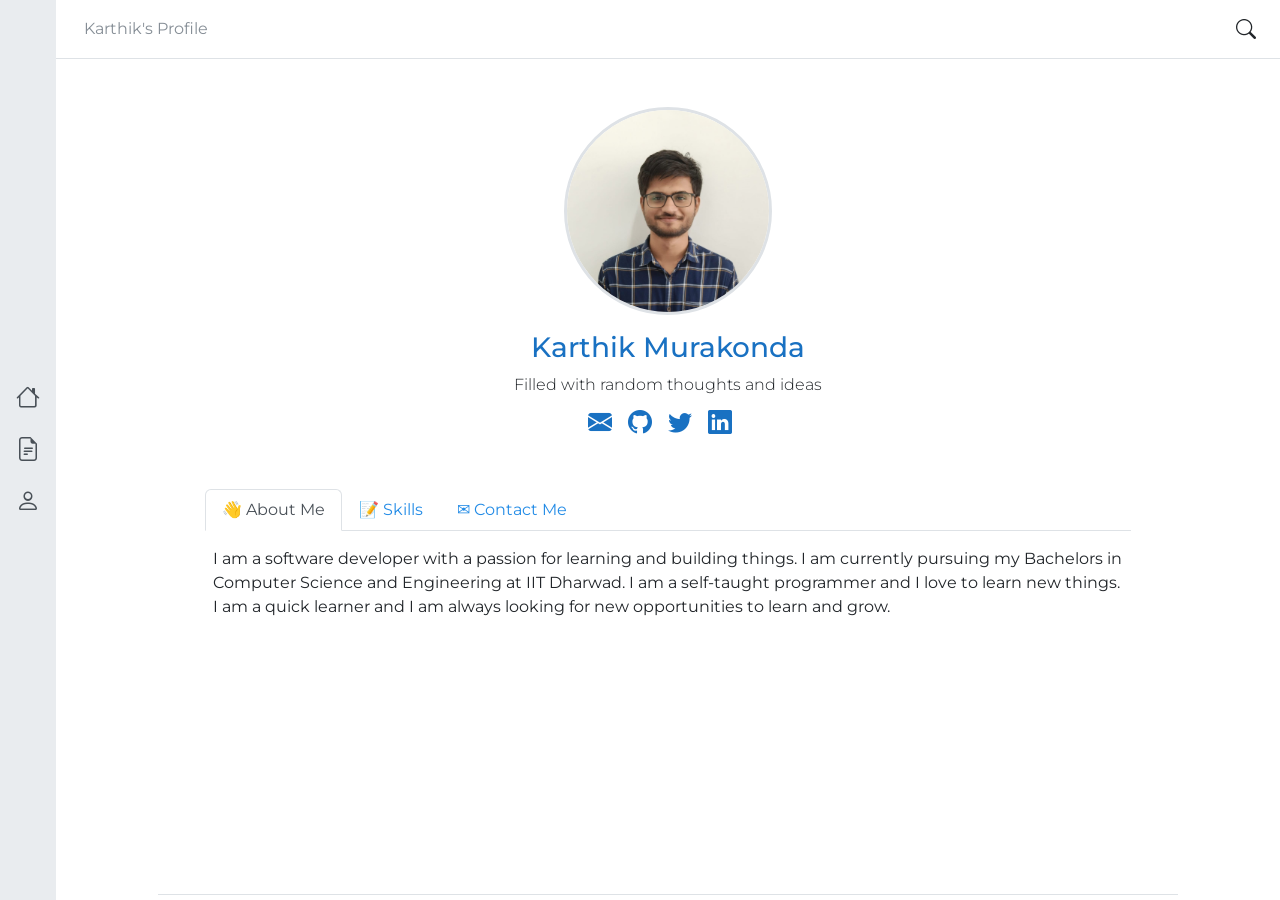
==== commit d7f9e306: "deploy" ====
--- a/index.html
+++ b/index.html
@@ -21,13 +21,13 @@
   <meta property="og:url" content="https://karthikmurakonda.github.io/" /><meta property="og:description" content="An aspiring software developer and a student of life." /><meta property="og:site_name" content="Karthik Murakonda" />
   <meta property="og:locale" content="en_US" />
   <meta name="twitter:card" content="summary" /><meta name="twitter:creator" content="@user" /><meta name="google-site-verification" content="0123457890abcdefg" />
-  <script async src="https://www.googletagmanager.com/gtag/js?id=G-0123456789"></script>
+  <script async src="https://www.googletagmanager.com/gtag/js?id=G-XK60D1S0J4"></script>
     <script>
       window.dataLayer = window.dataLayer || [];
       function gtag(){dataLayer.push(arguments);}
       gtag('js', new Date());
 
-      gtag('config', 'G-0123456789');
+      gtag('config', 'G-XK60D1S0J4');
     </script>
 </head>
 <body>
@@ -302,7 +302,7 @@
   <div class="tab-content py-3 px-2" id="homeContent"><div
         id="home-0-tab-pane" role="tabpanel"
         aria-labelledby="home-0-tab" tabindex="0"class="tab-pane fade show active">
-        I am a software developer with a passion for learning and building things. I am currently pursuing my Bachelors in Computer Science and Engineering at IIT Dharmadwad. I am a self-taught programmer and I love to learn new things. I am a quick learner and I am always looking for new opportunities to learn and grow.
+        I am a software developer with a passion for learning and building things. I am currently pursuing my Bachelors in Computer Science and Engineering at IIT Dharwad. I am a self-taught programmer and I love to learn new things. I am a quick learner and I am always looking for new opportunities to learn and grow.
       </div><div
         id="home-1-tab-pane" role="tabpanel"
         aria-labelledby="home-1-tab" tabindex="0"class="tab-pane fade">
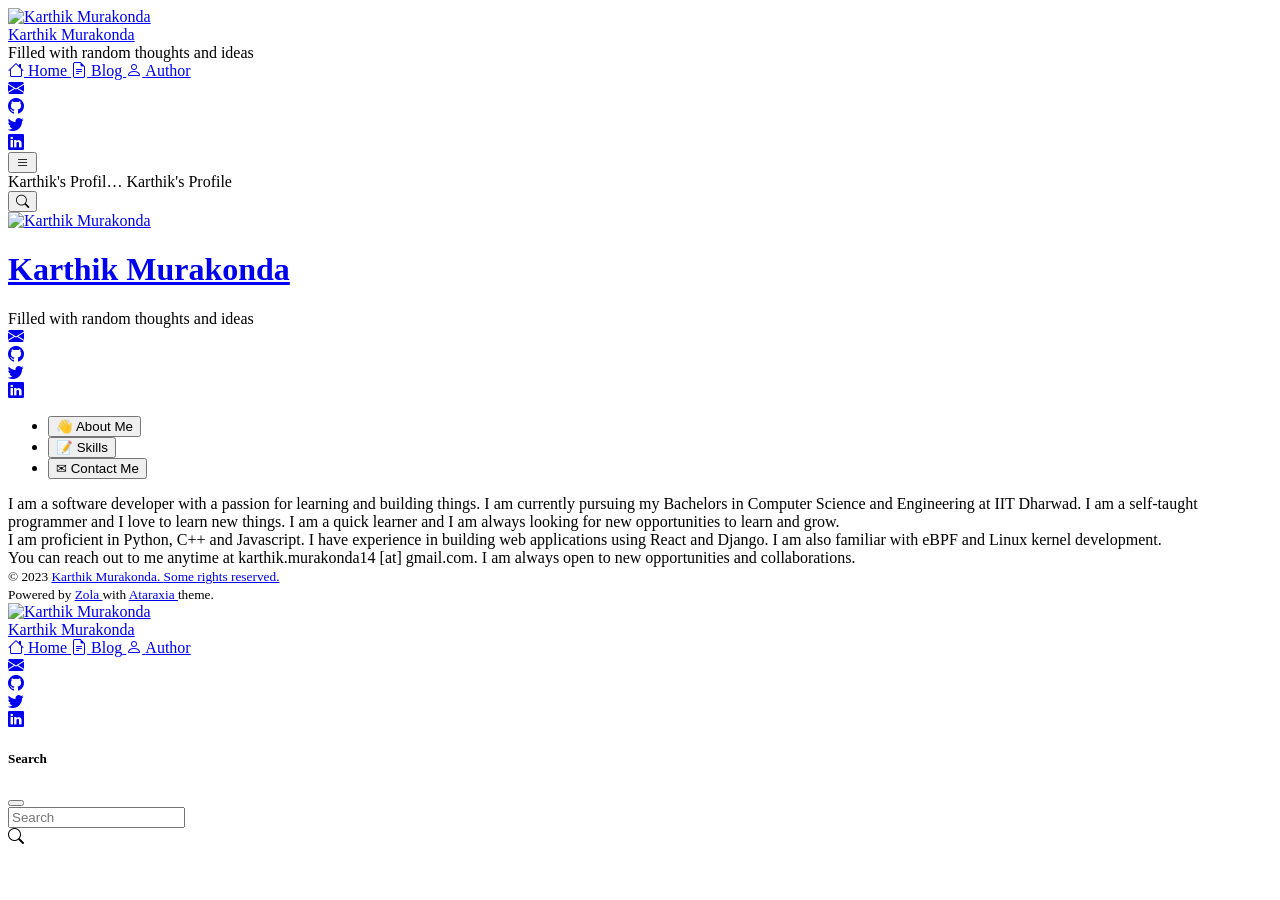
==== commit bdd54afc: "updated serving url" ====
--- a/index.html
+++ b/index.html
@@ -7,18 +7,18 @@
   <link rel="preconnect" href="https://fonts.googleapis.com">
   <link rel="preconnect" href="https://fonts.gstatic.com" crossorigin>
   <link rel="stylesheet" href="https://fonts.googleapis.com/css2?family=Montserrat:ital,wght@0,100;0,200;0,300;0,400;0,500;0,600;0,700;0,800;0,900;1,100;1,200;1,300;1,400;1,500;1,600;1,700;1,800;1,900&display=swap">
-  <link rel="stylesheet" href="https://karthikmurakonda.github.io/assets/css/custom.css">
-  <link rel="stylesheet" href="https://cdn.jsdelivr.net/npm/bootstrap-icons@1.10.3/font/bootstrap-icons.css"><link rel="apple-touch-icon" sizes="180x180" href="https://karthikmurakonda.github.io/images/favicon/apple-touch-icon.png">
-    <link rel="icon" type="image/png" sizes="32x32" href="https://karthikmurakonda.github.io/images/favicon/favicon-32x32.png">
-    <link rel="icon" type="image/png" sizes="16x16" href="https://karthikmurakonda.github.io/images/favicon/favicon-16x16.png">
-    <link rel="manifest" href="https://karthikmurakonda.github.io/images/favicon/site.webmanifest">
-    <link rel="mask-icon" href="https://karthikmurakonda.github.io/images/favicon/safari-pinned-tab.svg" color="#5bbad5">
+  <link rel="stylesheet" href="https://karthikmv.tech/assets/css/custom.css">
+  <link rel="stylesheet" href="https://cdn.jsdelivr.net/npm/bootstrap-icons@1.10.3/font/bootstrap-icons.css"><link rel="apple-touch-icon" sizes="180x180" href="https://karthikmv.tech/images/favicon/apple-touch-icon.png">
+    <link rel="icon" type="image/png" sizes="32x32" href="https://karthikmv.tech/images/favicon/favicon-32x32.png">
+    <link rel="icon" type="image/png" sizes="16x16" href="https://karthikmv.tech/images/favicon/favicon-16x16.png">
+    <link rel="manifest" href="https://karthikmv.tech/images/favicon/site.webmanifest">
+    <link rel="mask-icon" href="https://karthikmv.tech/images/favicon/safari-pinned-tab.svg" color="#5bbad5">
     <meta name="msapplication-TileColor" content="#2d89ef">
-    <meta name="theme-color" content="#ffffff"><link rel="canonical" href="https://karthikmurakonda.github.io/" /><link rel="alternate" type="application/atom+xml"
-        title="RSS" href="https://karthikmurakonda.github.io/atom.xml"
+    <meta name="theme-color" content="#ffffff"><link rel="canonical" href="https://karthikmv.tech/" /><link rel="alternate" type="application/atom+xml"
+        title="RSS" href="https://karthikmv.tech/atom.xml"
       ><meta name="author" content="Karthik Murakonda"><meta name="description" content="An aspiring software developer and a student of life." /><meta name="generator" content="Zola">
   <meta property="og:title" content="Karthik's Profile" />
-  <meta property="og:url" content="https://karthikmurakonda.github.io/" /><meta property="og:description" content="An aspiring software developer and a student of life." /><meta property="og:site_name" content="Karthik Murakonda" />
+  <meta property="og:url" content="https://karthikmv.tech/" /><meta property="og:description" content="An aspiring software developer and a student of life." /><meta property="og:site_name" content="Karthik Murakonda" />
   <meta property="og:locale" content="en_US" />
   <meta name="twitter:card" content="summary" /><meta name="twitter:creator" content="@user" /><meta name="google-site-verification" content="0123457890abcdefg" />
   <script async src="https://www.googletagmanager.com/gtag/js?id=G-XK60D1S0J4"></script>
@@ -38,9 +38,9 @@
     <aside class="d-flex flex-column justify-content-between h-100">
       <div class="d-none mb-4 pt-5 px-4 text-center">
         <div class="sidebar-avatar mb-2 mx-auto border border-3 rounded-circle">
-          <a href="https://karthikmurakonda.github.io/" target="_blank" rel="noopener noreferrer">
+          <a href="https://karthikmv.tech/" target="_blank" rel="noopener noreferrer">
     <img
-      src="https://karthikmurakonda.github.io/images/avatar.jpeg"
+      src="https://karthikmv.tech/images/avatar.jpeg"
       alt="Karthik Murakonda"
       class="img-fluid"
     >
@@ -48,7 +48,7 @@
         </div>
         <div class="mb-1">
           <a
-            href="https://karthikmurakonda.github.io"
+            href="https://karthikmv.tech"
             class="sidebar-title fs-5 fw-bold text-decoration-none"
           >
             Karthik Murakonda
@@ -60,7 +60,7 @@
       </div>
 
       <div class="sidebar-nav list-group my-auto rounded-0 text-center"><a
-        href="https://karthikmurakonda.github.io/"
+        href="https://karthikmv.tech/"
         class="sidebar-nav-item list-group-item list-group-item-action border border-0"
         data-bs-toggle="tooltip" data-bs-title="Home"
       >
@@ -69,7 +69,7 @@
           Home
         </span>
       </a><a
-        href="https://karthikmurakonda.github.io/blog/"
+        href="https://karthikmv.tech/blog/"
         class="sidebar-nav-item list-group-item list-group-item-action border border-0"
         data-bs-toggle="tooltip" data-bs-title="Blog"
       >
@@ -191,9 +191,9 @@
     <div class="row justify-content-center mt-5 mb-3">
       <div class="col-auto">
         <div class="index-avatar border border-3 rounded-circle">
-          <a href="https://karthikmurakonda.github.io/" target="_blank" rel="noopener noreferrer">
+          <a href="https://karthikmv.tech/" target="_blank" rel="noopener noreferrer">
     <img
-      src="https://karthikmurakonda.github.io/images/avatar.jpeg"
+      src="https://karthikmv.tech/images/avatar.jpeg"
       alt="Karthik Murakonda"
       class="img-fluid"
     >
@@ -205,7 +205,7 @@
       <div class="col-11 col-sm-8 col-md-7 col-xl-6 text-center">  
         <div class="mb-1">
             <a
-              href="https://karthikmurakonda.github.io/"
+              href="https://karthikmv.tech/"
               target="_blank"
               rel="noopener noreferrer"
               class="text-decoration-none"
@@ -327,7 +327,7 @@
             <small class="text-secondary">
               © 2023
               <a 
-                href="https://karthikmurakonda.github.io/"
+                href="https://karthikmv.tech/"
                 target="_blank" rel="noopener noreferrer"
                 class="text-decoration-none"
               >
@@ -382,9 +382,9 @@
             <aside class="d-flex flex-column justify-content-between h-100">
               <div class="mb-4 pt-5 px-3 text-center">
                 <div class="sidebar-avatar mb-2 mx-auto border border-3 rounded-circle">
-                  <a href="https://karthikmurakonda.github.io/" target="_blank" rel="noopener noreferrer">
+                  <a href="https://karthikmv.tech/" target="_blank" rel="noopener noreferrer">
     <img
-      src="https://karthikmurakonda.github.io/images/avatar.jpeg"
+      src="https://karthikmv.tech/images/avatar.jpeg"
       alt="Karthik Murakonda"
       class="img-fluid"
     >
@@ -392,7 +392,7 @@
                 </div>
                 <div>
                   <a
-                    href="https://karthikmurakonda.github.io"
+                    href="https://karthikmv.tech"
                     class="sidebar-title fs-5 fw-bold text-decoration-none"
                   >
                     Karthik Murakonda
@@ -401,14 +401,14 @@
               </div>
 
               <div class="sidebar-nav list-group my-auto rounded-0 text-start"><a
-        href="https://karthikmurakonda.github.io/"
+        href="https://karthikmv.tech/"
         class="sidebar-nav-item list-group-item list-group-item-action border border-0"
         data-bs-toggle="tooltip" data-bs-title="Home"
       >
         <span class="sidebar-nav-icon bi bi-house ms-2 me-1 fs-4"></span>
         <span class="sidebar-nav-text">Home</span>
       </a><a
-        href="https://karthikmurakonda.github.io/blog/"
+        href="https://karthikmv.tech/blog/"
         class="sidebar-nav-item list-group-item list-group-item-action border border-0"
         data-bs-toggle="tooltip" data-bs-title="Blog"
       >
@@ -518,7 +518,7 @@
     </div>
   </div>
 </div>
-  <script src="https://karthikmurakonda.github.io/assets/js/bootstrap/bootstrap.bundle.min.js"></script>
+  <script src="https://karthikmv.tech/assets/js/bootstrap/bootstrap.bundle.min.js"></script>
   <script>
     const tooltipTriggerList = document.querySelectorAll('[data-bs-toggle="tooltip"]');
     const tooltipList = [...tooltipTriggerList].map(tooltipTriggerEl => new bootstrap.Tooltip(tooltipTriggerEl));
@@ -529,7 +529,7 @@
       myInput.focus()
     });
   </script>
-  <script src="https://karthikmurakonda.github.io/elasticlunr.min.js"></script>
-  <script src="https://karthikmurakonda.github.io/search_index.en.js"></script><script src="https://karthikmurakonda.github.io/assets/js/search/search.js"></script>
+  <script src="https://karthikmv.tech/elasticlunr.min.js"></script>
+  <script src="https://karthikmv.tech/search_index.en.js"></script><script src="https://karthikmv.tech/assets/js/search/search.js"></script>
 </body>
 </html>
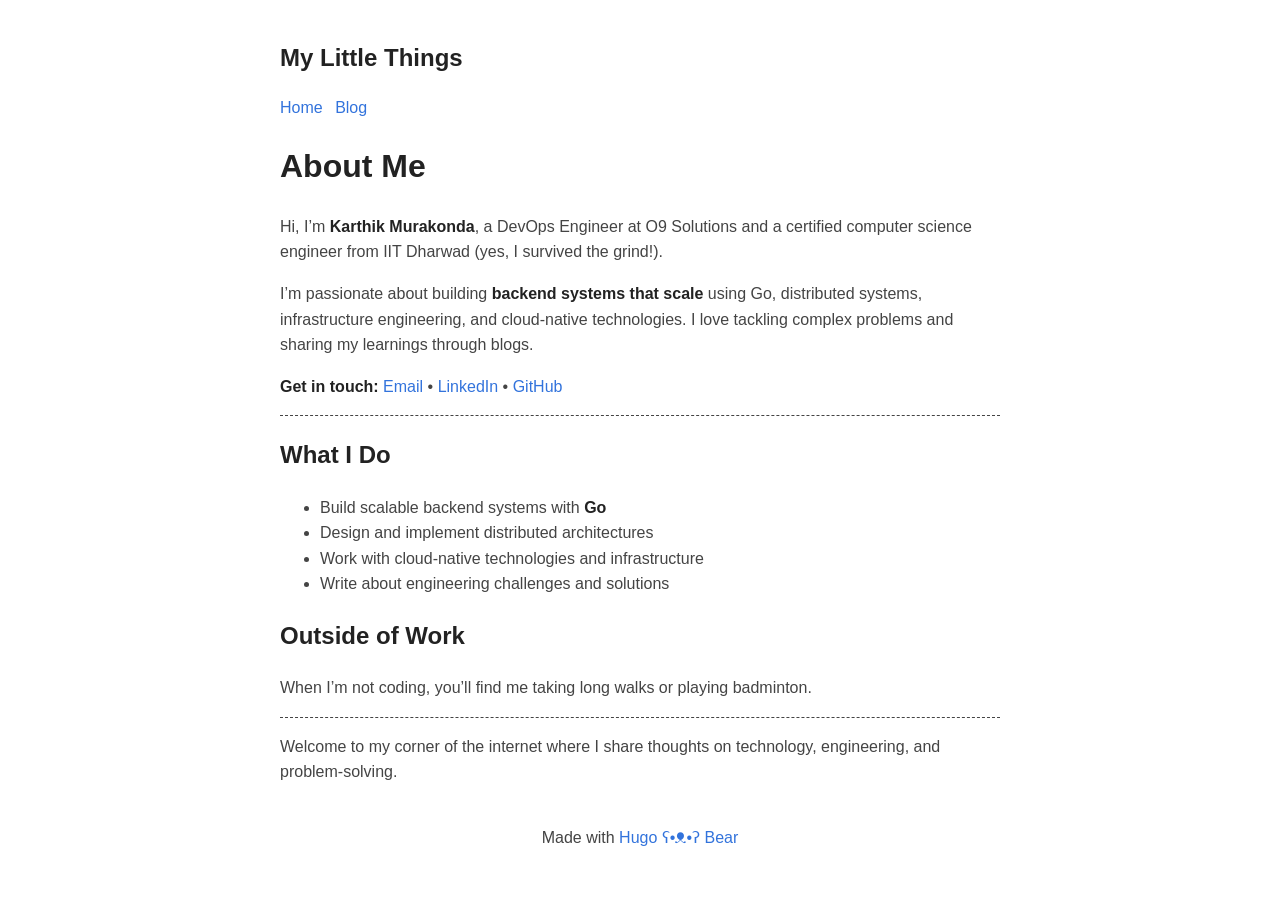
==== commit b20c0e1f: "deploy: 5a1a70f57d718dd31fdd998f63e2f0599c06ce0b" ====
--- a/index.html
+++ b/index.html
@@ -1,535 +1,11 @@
-<!DOCTYPE html>
-<html lang="en">
-<head>
-  <meta charset="UTF-8">
-  <meta name="viewport" content="width=device-width, initial-scale=1.0">
-  <title>Karthik Murakonda</title>
-  <link rel="preconnect" href="https://fonts.googleapis.com">
-  <link rel="preconnect" href="https://fonts.gstatic.com" crossorigin>
-  <link rel="stylesheet" href="https://fonts.googleapis.com/css2?family=Montserrat:ital,wght@0,100;0,200;0,300;0,400;0,500;0,600;0,700;0,800;0,900;1,100;1,200;1,300;1,400;1,500;1,600;1,700;1,800;1,900&display=swap">
-  <link rel="stylesheet" href="https://karthikmv.tech/assets/css/custom.css">
-  <link rel="stylesheet" href="https://cdn.jsdelivr.net/npm/bootstrap-icons@1.10.3/font/bootstrap-icons.css"><link rel="apple-touch-icon" sizes="180x180" href="https://karthikmv.tech/images/favicon/apple-touch-icon.png">
-    <link rel="icon" type="image/png" sizes="32x32" href="https://karthikmv.tech/images/favicon/favicon-32x32.png">
-    <link rel="icon" type="image/png" sizes="16x16" href="https://karthikmv.tech/images/favicon/favicon-16x16.png">
-    <link rel="manifest" href="https://karthikmv.tech/images/favicon/site.webmanifest">
-    <link rel="mask-icon" href="https://karthikmv.tech/images/favicon/safari-pinned-tab.svg" color="#5bbad5">
-    <meta name="msapplication-TileColor" content="#2d89ef">
-    <meta name="theme-color" content="#ffffff"><link rel="canonical" href="https://karthikmv.tech/" /><link rel="alternate" type="application/atom+xml"
-        title="RSS" href="https://karthikmv.tech/atom.xml"
-      ><meta name="author" content="Karthik Murakonda"><meta name="description" content="An aspiring software developer and a student of life." /><meta name="generator" content="Zola">
-  <meta property="og:title" content="Karthik's Profile" />
-  <meta property="og:url" content="https://karthikmv.tech/" /><meta property="og:description" content="An aspiring software developer and a student of life." /><meta property="og:site_name" content="Karthik Murakonda" />
-  <meta property="og:locale" content="en_US" />
-  <meta name="twitter:card" content="summary" /><meta name="twitter:creator" content="@user" /><meta name="google-site-verification" content="0123457890abcdefg" />
-  <script async src="https://www.googletagmanager.com/gtag/js?id=G-XK60D1S0J4"></script>
-    <script>
-      window.dataLayer = window.dataLayer || [];
-      function gtag(){dataLayer.push(arguments);}
-      gtag('js', new Date());
-
-      gtag('config', 'G-XK60D1S0J4');
-    </script>
-</head>
-<body>
-  <div class="container-fluid vh-100">
-    <div class="row h-100"><div
-    class="sidebar d-none d-xl-block col-auto mh-100 p-0 overflow-auto"
-  >
-    <aside class="d-flex flex-column justify-content-between h-100">
-      <div class="d-none mb-4 pt-5 px-4 text-center">
-        <div class="sidebar-avatar mb-2 mx-auto border border-3 rounded-circle">
-          <a href="https://karthikmv.tech/" target="_blank" rel="noopener noreferrer">
-    <img
-      src="https://karthikmv.tech/images/avatar.jpeg"
-      alt="Karthik Murakonda"
-      class="img-fluid"
-    >
-  </a>
-        </div>
-        <div class="mb-1">
-          <a
-            href="https://karthikmv.tech"
-            class="sidebar-title fs-5 fw-bold text-decoration-none"
-          >
-            Karthik Murakonda
-          </a>
-        </div>
-        <div class="fw-light">
-          Filled with random thoughts and ideas
-        </div>
-      </div>
-
-      <div class="sidebar-nav list-group my-auto rounded-0 text-center"><a
-        href="https://karthikmv.tech/"
-        class="sidebar-nav-item list-group-item list-group-item-action border border-0"
-        data-bs-toggle="tooltip" data-bs-title="Home"
-      >
-        <span class="sidebar-nav-icon bi bi-house d-none d-xl-inline fs-4"></span>
-        <span class="sidebar-nav-text d-none">
-          Home
-        </span>
-      </a><a
-        href="https://karthikmv.tech/blog/"
-        class="sidebar-nav-item list-group-item list-group-item-action border border-0"
-        data-bs-toggle="tooltip" data-bs-title="Blog"
-      >
-        <span class="sidebar-nav-icon bi bi-file-earmark-text d-none d-xl-inline fs-4"></span>
-        <span class="sidebar-nav-text d-none">
-          Blog
-        </span>
-      </a><a
-        href="https://karthikmurakonda.github.io/"
-        class="sidebar-nav-item list-group-item list-group-item-action border border-0"
-        data-bs-toggle="tooltip" data-bs-title="Author"
-      >
-        <span class="sidebar-nav-icon bi bi-person d-none d-xl-inline fs-4"></span>
-        <span class="sidebar-nav-text d-none">
-          Author
-        </span>
-      </a></div>
-
-      <div class="sidebar-social d-none mt-4 pb-4 px-4">
-        <div class="container-fluid">
-          <div class="row justify-content-center">
-            <div class="col-auto px-2">
-        <a
-          href="mailto:200010030@iitdh.ac.in"
-          target="_blank" rel="noopener noreferrer"
-          data-bs-toggle="tooltip"
-          data-bs-title='Email'
-          class="text-decoration-none"
-        >
-          <span class="bi bi-envelope-fill"></span>
-        </a>
-      </div><div class="col-auto px-2">
-        <a
-          href="github.com/karthikmurakonda"
-          target="_blank" rel="noopener noreferrer"
-          data-bs-toggle="tooltip"
-          data-bs-title='GitHub'
-          class="text-decoration-none"
-        >
-          <span class="bi bi-github"></span>
-        </a>
-      </div><div class="col-auto px-2">
-        <a
-          href="https://twitter.com/mv_karthik14"
-          target="_blank" rel="noopener noreferrer"
-          data-bs-toggle="tooltip"
-          data-bs-title='Twitter'
-          class="text-decoration-none"
-        >
-          <span class="bi bi-twitter"></span>
-        </a>
-      </div><div class="col-auto px-2">
-        <a
-          href="https://www.linkedin.com/in/murakonda-venkata-karthik-59756b200/"
-          target="_blank" rel="noopener noreferrer"
-          data-bs-toggle="tooltip"
-          data-bs-title='LinkedIn'
-          class="text-decoration-none"
-        >
-          <span class="bi bi-linkedin"></span>
-        </a>
-      </div><div class="col-auto px-2">
-        <a
-          href="https://leetcode.com/karthikmurakonda/"
-          target="_blank" rel="noopener noreferrer"
-          data-bs-toggle="tooltip"
-          data-bs-title='Leetcode'
-          class="text-decoration-none"
-        >
-          <span class="bi bi-leetcode"></span>
-        </a>
-      </div>
-          </div>
-        </div>
-      </div>
-    </aside>
-  </div><div class="col mh-100 overflow-auto px-0"><nav
-    class="navbar navbar-expand navbar-bg-light sticky-top border-bottom"
-  >
-    <div class="container-fluid"><button
-        type="button"
-        class="btn d-block d-xl-none fs-5"
-        data-bs-toggle="offcanvas" data-bs-target="#offcanvas"
-        aria-controls="offcanvas"
-      >
-        <span class="bi bi-list"></span>
-      </button>
-      
-      <div class="col-8">
-        
-          <div class="row justify-content-center justify-content-xl-start p-2 ps-xl-3 text-center"><div class="col-auto">
-      <span
-        class="d-inline d-sm-none text-secondary"
-        data-bs-toggle="tooltip"
-        data-bs-title="Karthik's Profile"
-      >
-        Karthik's Profil…
-      </span>
-      <span
-        class="d-none d-sm-inline text-secondary"
-        data-bs-toggle="tooltip"
-        data-bs-title="Karthik's Profile"
-      >
-        Karthik's Profile
-      </span>
-    </div>
-  </div>
-        
-      </div>
-
-      <button
-    type="button" data-bs-toggle="modal" data-bs-target="#searchModal"
-    class="btn border border-0"
-  >
-    <span class="bi bi-search fs-5"></span>
-  </button>
-    </div>
-  </nav><div class="d-flex flex-column h-100"><main class="container">
-    <div class="row justify-content-center mt-5 mb-3">
-      <div class="col-auto">
-        <div class="index-avatar border border-3 rounded-circle">
-          <a href="https://karthikmv.tech/" target="_blank" rel="noopener noreferrer">
-    <img
-      src="https://karthikmv.tech/images/avatar.jpeg"
-      alt="Karthik Murakonda"
-      class="img-fluid"
-    >
-  </a>
-        </div>
-      </div>
-    </div>
-    <div class="row justify-content-center mb-5">
-      <div class="col-11 col-sm-8 col-md-7 col-xl-6 text-center">  
-        <div class="mb-1">
-            <a
-              href="https://karthikmv.tech/"
-              target="_blank"
-              rel="noopener noreferrer"
-              class="text-decoration-none"
-            >
-                <h1 class="fs-3">Karthik Murakonda</h1>
-            </a>
-        </div>
-        <div class="fs-6 fw-light mb-2">
-            Filled with random thoughts and ideas
-        </div>
-        <div class="row justify-content-center fs-4">
-          <div class="col-auto px-2">
-        <a
-          href="mailto:200010030@iitdh.ac.in"
-          target="_blank" rel="noopener noreferrer"
-          data-bs-toggle="tooltip"
-          data-bs-title='Email'
-          class="text-decoration-none"
-        >
-          <span class="bi bi-envelope-fill"></span>
-        </a>
-      </div><div class="col-auto px-2">
-        <a
-          href="github.com/karthikmurakonda"
-          target="_blank" rel="noopener noreferrer"
-          data-bs-toggle="tooltip"
-          data-bs-title='GitHub'
-          class="text-decoration-none"
-        >
-          <span class="bi bi-github"></span>
-        </a>
-      </div><div class="col-auto px-2">
-        <a
-          href="https://twitter.com/mv_karthik14"
-          target="_blank" rel="noopener noreferrer"
-          data-bs-toggle="tooltip"
-          data-bs-title='Twitter'
-          class="text-decoration-none"
-        >
-          <span class="bi bi-twitter"></span>
-        </a>
-      </div><div class="col-auto px-2">
-        <a
-          href="https://www.linkedin.com/in/murakonda-venkata-karthik-59756b200/"
-          target="_blank" rel="noopener noreferrer"
-          data-bs-toggle="tooltip"
-          data-bs-title='LinkedIn'
-          class="text-decoration-none"
-        >
-          <span class="bi bi-linkedin"></span>
-        </a>
-      </div><div class="col-auto px-2">
-        <a
-          href="https://leetcode.com/karthikmurakonda/"
-          target="_blank" rel="noopener noreferrer"
-          data-bs-toggle="tooltip"
-          data-bs-title='Leetcode'
-          class="text-decoration-none"
-        >
-          <span class="bi bi-leetcode"></span>
-        </a>
-      </div>
-        </div>
-      </div>
-    </div>
-    <div class="row justify-content-center mb-5">
-      <div class="col-11 col-lg-10 col-xxl-9">
-        <div class="mb-5">
-  <ul class="nav nav-tabs" id="home" role="tablist"><li class="nav-item" role="presentation">
-        <button
-          id="home-0-tab"
-          data-bs-toggle="tab" data-bs-target="#home-0-tab-pane"
-          type="button" role="tab" aria-controls="home-0-tab-pane"class="nav-link active"
-            aria-selected="true">
-          👋 About Me
-        </button>
-      </li><li class="nav-item" role="presentation">
-        <button
-          id="home-1-tab"
-          data-bs-toggle="tab" data-bs-target="#home-1-tab-pane"
-          type="button" role="tab" aria-controls="home-1-tab-pane"class="nav-link"
-            aria-selected="false">
-          📝 Skills
-        </button>
-      </li><li class="nav-item" role="presentation">
-        <button
-          id="home-2-tab"
-          data-bs-toggle="tab" data-bs-target="#home-2-tab-pane"
-          type="button" role="tab" aria-controls="home-2-tab-pane"class="nav-link"
-            aria-selected="false">
-          ✉ Contact Me
-        </button>
-      </li></ul>
-  <div class="tab-content py-3 px-2" id="homeContent"><div
-        id="home-0-tab-pane" role="tabpanel"
-        aria-labelledby="home-0-tab" tabindex="0"class="tab-pane fade show active">
-        I am a software developer with a passion for learning and building things. I am currently pursuing my Bachelors in Computer Science and Engineering at IIT Dharwad. I am a self-taught programmer and I love to learn new things. I am a quick learner and I am always looking for new opportunities to learn and grow.
-      </div><div
-        id="home-1-tab-pane" role="tabpanel"
-        aria-labelledby="home-1-tab" tabindex="0"class="tab-pane fade">
-        I am proficient in Python, C++ and Javascript. I have experience in building web applications using React and Django. I am also familiar with eBPF and Linux kernel development.
-      </div><div
-        id="home-2-tab-pane" role="tabpanel"
-        aria-labelledby="home-2-tab" tabindex="0"class="tab-pane fade">
-        You can reach out to me anytime at karthik.murakonda14 [at] gmail.com. I am always open to new opportunities and collaborations.
-      </div></div>
-</div><!-- ## Patrocinio
-
-[![Liberapay](https://img.shields.io/badge/Financia%20mi%20trabajo-F6C915?style=flat&logo=liberapay&logoColor=ffffff "Finance my work")](https://liberapay.com/gersonbenavides/donate)  [![PayPal](https://img.shields.io/badge/Realiza%20una%20donación-00457C?style=flat&logo=paypal "Make a donation")](https://paypal.me/gersonbdev?country.x=CO&locale.x=es_XC)
- -->
-
-      </div>
-    </div>
-  </main><footer class="container-fluid mt-auto">
-    <div class="row justify-content-center">
-      <div class="col-10">
-        <div class="row pt-3 pb-4 border-top">
-          <div class="col-12 col-md-6 mb-2 mb-md-0 text-center text-md-start">
-            <small class="text-secondary">
-              © 2023
-              <a 
-                href="https://karthikmv.tech/"
-                target="_blank" rel="noopener noreferrer"
-                class="text-decoration-none"
-              >
-                Karthik Murakonda&period;
-              </a>
-              <a
-                href="https://creativecommons.org/licenses/by/4.0/"
-                data-bs-toggle="tooltip"
-                data-bs-title="Except where otherwise noted, the blog posts on this site are licensed under the Creative Commons Attribution 4.0 International (CC BY 4.0) License by the author."
-                class="text-secondary text-decoration-none"
-              >
-                Some rights reserved.
-              </a>
-            </small>
-          </div>
-          <div class="col-12 col-md-6 text-center text-md-end">
-            <small class="text-secondary">
-              Powered by
-              <a 
-                href="https://www.getzola.org/"
-                target="_blank" rel="noopener noreferrer"
-                class="text-decoration-none"
-              >
-                Zola
-              </a>
-              with
-              <a 
-                href="https://github.com/gersonbdev/ataraxia-zola"
-                target="_blank" rel="noopener noreferrer"
-                class="text-decoration-none"
-              >
-                Ataraxia
-              </a>
-              theme.
-            </small>
-          </div>
-        </div>
-      </div>
-    </div>
-  </footer>
-        </div>
-      </div>
-    </div>
-  </div>
-  <div class="offcanvas offcanvas-start" tabindex="-1" id="offcanvas" aria-labelledby="offcanvasLabel">
-    <div class="offcanvas-body p-0">
-      <div class="sidebar container-fluid vh-100">
-        <div class="row h-100">
-          <div
-            class="col mh-100 px-0 overflow-auto"
-          >
-            <aside class="d-flex flex-column justify-content-between h-100">
-              <div class="mb-4 pt-5 px-3 text-center">
-                <div class="sidebar-avatar mb-2 mx-auto border border-3 rounded-circle">
-                  <a href="https://karthikmv.tech/" target="_blank" rel="noopener noreferrer">
-    <img
-      src="https://karthikmv.tech/images/avatar.jpeg"
-      alt="Karthik Murakonda"
-      class="img-fluid"
-    >
-  </a>
-                </div>
-                <div>
-                  <a
-                    href="https://karthikmv.tech"
-                    class="sidebar-title fs-5 fw-bold text-decoration-none"
-                  >
-                    Karthik Murakonda
-                  </a>
-                </div>
-              </div>
-
-              <div class="sidebar-nav list-group my-auto rounded-0 text-start"><a
-        href="https://karthikmv.tech/"
-        class="sidebar-nav-item list-group-item list-group-item-action border border-0"
-        data-bs-toggle="tooltip" data-bs-title="Home"
-      >
-        <span class="sidebar-nav-icon bi bi-house ms-2 me-1 fs-4"></span>
-        <span class="sidebar-nav-text">Home</span>
-      </a><a
-        href="https://karthikmv.tech/blog/"
-        class="sidebar-nav-item list-group-item list-group-item-action border border-0"
-        data-bs-toggle="tooltip" data-bs-title="Blog"
-      >
-        <span class="sidebar-nav-icon bi bi-file-earmark-text ms-2 me-1 fs-4"></span>
-        <span class="sidebar-nav-text">Blog</span>
-      </a><a
-        href="https://karthikmurakonda.github.io/"
-        class="sidebar-nav-item list-group-item list-group-item-action border border-0"
-        data-bs-toggle="tooltip" data-bs-title="Author"
-      >
-        <span class="sidebar-nav-icon bi bi-person ms-2 me-1 fs-4"></span>
-        <span class="sidebar-nav-text">Author</span>
-      </a></div>
-
-              <div class="sidebar-social mt-4 pb-4 px-3">
-                <div class="container-fluid">
-                  <div class="row justify-content-center">
-                    <div class="col-auto px-2">
-        <a
-          href="mailto:200010030@iitdh.ac.in"
-          target="_blank" rel="noopener noreferrer"
-          data-bs-toggle="tooltip"
-          data-bs-title='Email'
-          class="text-decoration-none"
-        >
-          <span class="bi bi-envelope-fill"></span>
-        </a>
-      </div><div class="col-auto px-2">
-        <a
-          href="github.com/karthikmurakonda"
-          target="_blank" rel="noopener noreferrer"
-          data-bs-toggle="tooltip"
-          data-bs-title='GitHub'
-          class="text-decoration-none"
-        >
-          <span class="bi bi-github"></span>
-        </a>
-      </div><div class="col-auto px-2">
-        <a
-          href="https://twitter.com/mv_karthik14"
-          target="_blank" rel="noopener noreferrer"
-          data-bs-toggle="tooltip"
-          data-bs-title='Twitter'
-          class="text-decoration-none"
-        >
-          <span class="bi bi-twitter"></span>
-        </a>
-      </div><div class="col-auto px-2">
-        <a
-          href="https://www.linkedin.com/in/murakonda-venkata-karthik-59756b200/"
-          target="_blank" rel="noopener noreferrer"
-          data-bs-toggle="tooltip"
-          data-bs-title='LinkedIn'
-          class="text-decoration-none"
-        >
-          <span class="bi bi-linkedin"></span>
-        </a>
-      </div><div class="col-auto px-2">
-        <a
-          href="https://leetcode.com/karthikmurakonda/"
-          target="_blank" rel="noopener noreferrer"
-          data-bs-toggle="tooltip"
-          data-bs-title='Leetcode'
-          class="text-decoration-none"
-        >
-          <span class="bi bi-leetcode"></span>
-        </a>
-      </div>
-                  </div>
-                </div>
-              </div>
-            </aside>
-          </div>
-        </div>
-      </div>
-    </div>
-  </div>
-  <div class="modal fade" id="searchModal" tabindex="-1" aria-labelledby="searchModalLabel" aria-hidden="true">
-  <div class="modal-dialog modal-dialog-centered modal-dialog-scrollable">
-    <div class="modal-content">
-      <div class="modal-header">
-        <h5 class="modal-title" id="searchModalLabel">
-          Search
-        </h5>
-        <button type="button" class="btn-close" data-bs-dismiss="modal" aria-label="Close"></button>
-      </div>
-      <div class="modal-body">
-        <div
-          id="searchInput" role="search" 
-          class="d-flex mb-3 border rounded-5 bg-white"
-        >
-          <input
-            id="search" type="search"
-            class="form-control border border-0 rounded-5 rounded-end"
-            placeholder="Search"
-            aria-label="Search"
-          >
-          <div class="rounded-5 rounded-start py-2 ps-2 pe-3">
-            <span class="bi bi-search"></span>
-          </div>
-        </div>
-        <div class="search-results">
-          <div class="search-results__items">
-          </div>
-        </div>
-      </div>
-    </div>
-  </div>
-</div>
-  <script src="https://karthikmv.tech/assets/js/bootstrap/bootstrap.bundle.min.js"></script>
-  <script>
-    const tooltipTriggerList = document.querySelectorAll('[data-bs-toggle="tooltip"]');
-    const tooltipList = [...tooltipTriggerList].map(tooltipTriggerEl => new bootstrap.Tooltip(tooltipTriggerEl));
-    const myModal = document.getElementById('searchModal');
-    const myInput = document.getElementById('searchInput');
-
-    myModal.addEventListener('shown.bs.modal', () => {
-      myInput.focus()
-    });
-  </script>
-  <script src="https://karthikmv.tech/elasticlunr.min.js"></script>
-  <script src="https://karthikmv.tech/search_index.en.js"></script><script src="https://karthikmv.tech/assets/js/search/search.js"></script>
-</body>
-</html>+<!doctype html><html lang=en-US><head><meta name=generator content="Hugo 0.148.2"><meta http-equiv=X-Clacks-Overhead content="GNU Terry Pratchett"><meta charset=utf-8><meta name=viewport content="width=device-width,initial-scale=1"><link rel="shortcut icon" href=https://karthikmurakonda.github.io/images/favicon.png><title>Home | My Little Things</title><meta name=title content="Home"><meta name=description content="Hugo + Bear = :heart:"><meta name=keywords content><meta property="og:url" content="https://karthikmurakonda.github.io/"><meta property="og:site_name" content="My Little Things"><meta property="og:title" content="Home"><meta property="og:description" content="About Me Hi, I’m Karthik Murakonda, a DevOps Engineer at O9 Solutions and a certified computer science engineer from IIT Dharwad (yes, I survived the grind!).
+I’m passionate about building backend systems that scale using Go, distributed systems, infrastructure engineering, and cloud-native technologies. I love tackling complex problems and sharing my learnings through blogs.
+Get in touch: Email • LinkedIn • GitHub
+What I Do Build scalable backend systems with Go Design and implement distributed architectures Work with cloud-native technologies and infrastructure Write about engineering challenges and solutions Outside of Work When I’m not coding, you’ll find me taking long walks or playing badminton."><meta property="og:locale" content="en_US"><meta property="og:type" content="website"><meta property="og:image" content="https://karthikmurakonda.github.io/images/share.png"><meta name=twitter:card content="summary_large_image"><meta name=twitter:image content="https://karthikmurakonda.github.io/images/share.png"><meta name=twitter:title content="Home"><meta name=twitter:description content="About Me Hi, I’m Karthik Murakonda, a DevOps Engineer at O9 Solutions and a certified computer science engineer from IIT Dharwad (yes, I survived the grind!).
+I’m passionate about building backend systems that scale using Go, distributed systems, infrastructure engineering, and cloud-native technologies. I love tackling complex problems and sharing my learnings through blogs.
+Get in touch: Email • LinkedIn • GitHub
+What I Do Build scalable backend systems with Go Design and implement distributed architectures Work with cloud-native technologies and infrastructure Write about engineering challenges and solutions Outside of Work When I’m not coding, you’ll find me taking long walks or playing badminton."><meta itemprop=name content="Home"><meta itemprop=description content="About Me Hi, I’m Karthik Murakonda, a DevOps Engineer at O9 Solutions and a certified computer science engineer from IIT Dharwad (yes, I survived the grind!).
+I’m passionate about building backend systems that scale using Go, distributed systems, infrastructure engineering, and cloud-native technologies. I love tackling complex problems and sharing my learnings through blogs.
+Get in touch: Email • LinkedIn • GitHub
+What I Do Build scalable backend systems with Go Design and implement distributed architectures Work with cloud-native technologies and infrastructure Write about engineering challenges and solutions Outside of Work When I’m not coding, you’ll find me taking long walks or playing badminton."><meta itemprop=wordCount content="120"><meta itemprop=image content="https://karthikmurakonda.github.io/images/share.png"><meta name=referrer content="no-referrer-when-downgrade"><link rel=alternate type=application/rss+xml href=https://karthikmurakonda.github.io/index.xml title="My Little Things"><style>:root{--width:720px;--font-main:Verdana, sans-serif;--font-secondary:Verdana, sans-serif;--font-scale:1em;--background-color:#fff;--heading-color:#222;--text-color:#444;--link-color:#3273dc;--visited-color:#8b6fcb;--blockquote-color:#222}@media(prefers-color-scheme:dark){:root{--background-color:#01242e;--heading-color:#eee;--text-color:#ddd;--link-color:#8cc2dd;--visited-color:#8b6fcb;--blockquote-color:#ccc}}body{font-family:var(--font-secondary);font-size:var(--font-scale);margin:auto;padding:20px;max-width:var(--width);text-align:left;background-color:var(--background-color);word-wrap:break-word;overflow-wrap:break-word;line-height:1.5;color:var(--text-color)}h1,h2,h3,h4,h5,h6{font-family:var(--font-main);color:var(--heading-color)}a{color:var(--link-color);cursor:pointer;text-decoration:none}a:hover{text-decoration:underline}nav a{margin-right:8px}strong,b{color:var(--heading-color)}button{margin:0;cursor:pointer}time{font-family:monospace;font-style:normal;font-size:15px}main{line-height:1.6}table{width:100%}hr{border:0;border-top:1px dashed}img{max-width:100%}code{font-family:monospace;padding:2px;border-radius:3px}blockquote{border-left:1px solid #999;color:var(--blockquote-color);padding-left:20px;font-style:italic}footer{padding:25px 0;text-align:center}.title:hover{text-decoration:none}.title h1{font-size:1.5em}.inline{width:auto !important}.highlight,.code{border-radius:3px;margin-block-start:1em;margin-block-end:1em;overflow-x:auto}ul.blog-posts{list-style-type:none;padding:unset}ul.blog-posts li{display:flex}ul.blog-posts li span{flex:0 0 130px}ul.blog-posts li a:visited{color:var(--visited-color)}</style></head><body><header><a href=/ class=title><h2>My Little Things</h2></a><nav><a href=/>Home</a>
+<a href=/blog/>Blog</a></nav></header><main><h1 id=about-me>About Me</h1><p>Hi, I&rsquo;m <strong>Karthik Murakonda</strong>, a DevOps Engineer at O9 Solutions and a certified computer science engineer from IIT Dharwad (yes, I survived the grind!).</p><p>I&rsquo;m passionate about building <strong>backend systems that scale</strong> using Go, distributed systems, infrastructure engineering, and cloud-native technologies. I love tackling complex problems and sharing my learnings through blogs.</p><p><strong>Get in touch:</strong> <a href=mailto:karthik.murakonda14@gmail.com>Email</a> • <a href=https://linkedin.com/in/karthik-murakonda>LinkedIn</a> • <a href=https://github.com/karthikmurakonda>GitHub</a></p><hr><h2 id=what-i-do>What I Do</h2><ul><li>Build scalable backend systems with <strong>Go</strong></li><li>Design and implement distributed architectures</li><li>Work with cloud-native technologies and infrastructure</li><li>Write about engineering challenges and solutions</li></ul><h2 id=outside-of-work>Outside of Work</h2><p>When I&rsquo;m not coding, you&rsquo;ll find me taking long walks or playing badminton.</p><hr><p>Welcome to my corner of the internet where I share thoughts on technology, engineering, and problem-solving.</p></main><footer>Made with <a href=https://github.com/janraasch/hugo-bearblog/>Hugo ʕ•ᴥ•ʔ Bear</a></footer></body></html>
